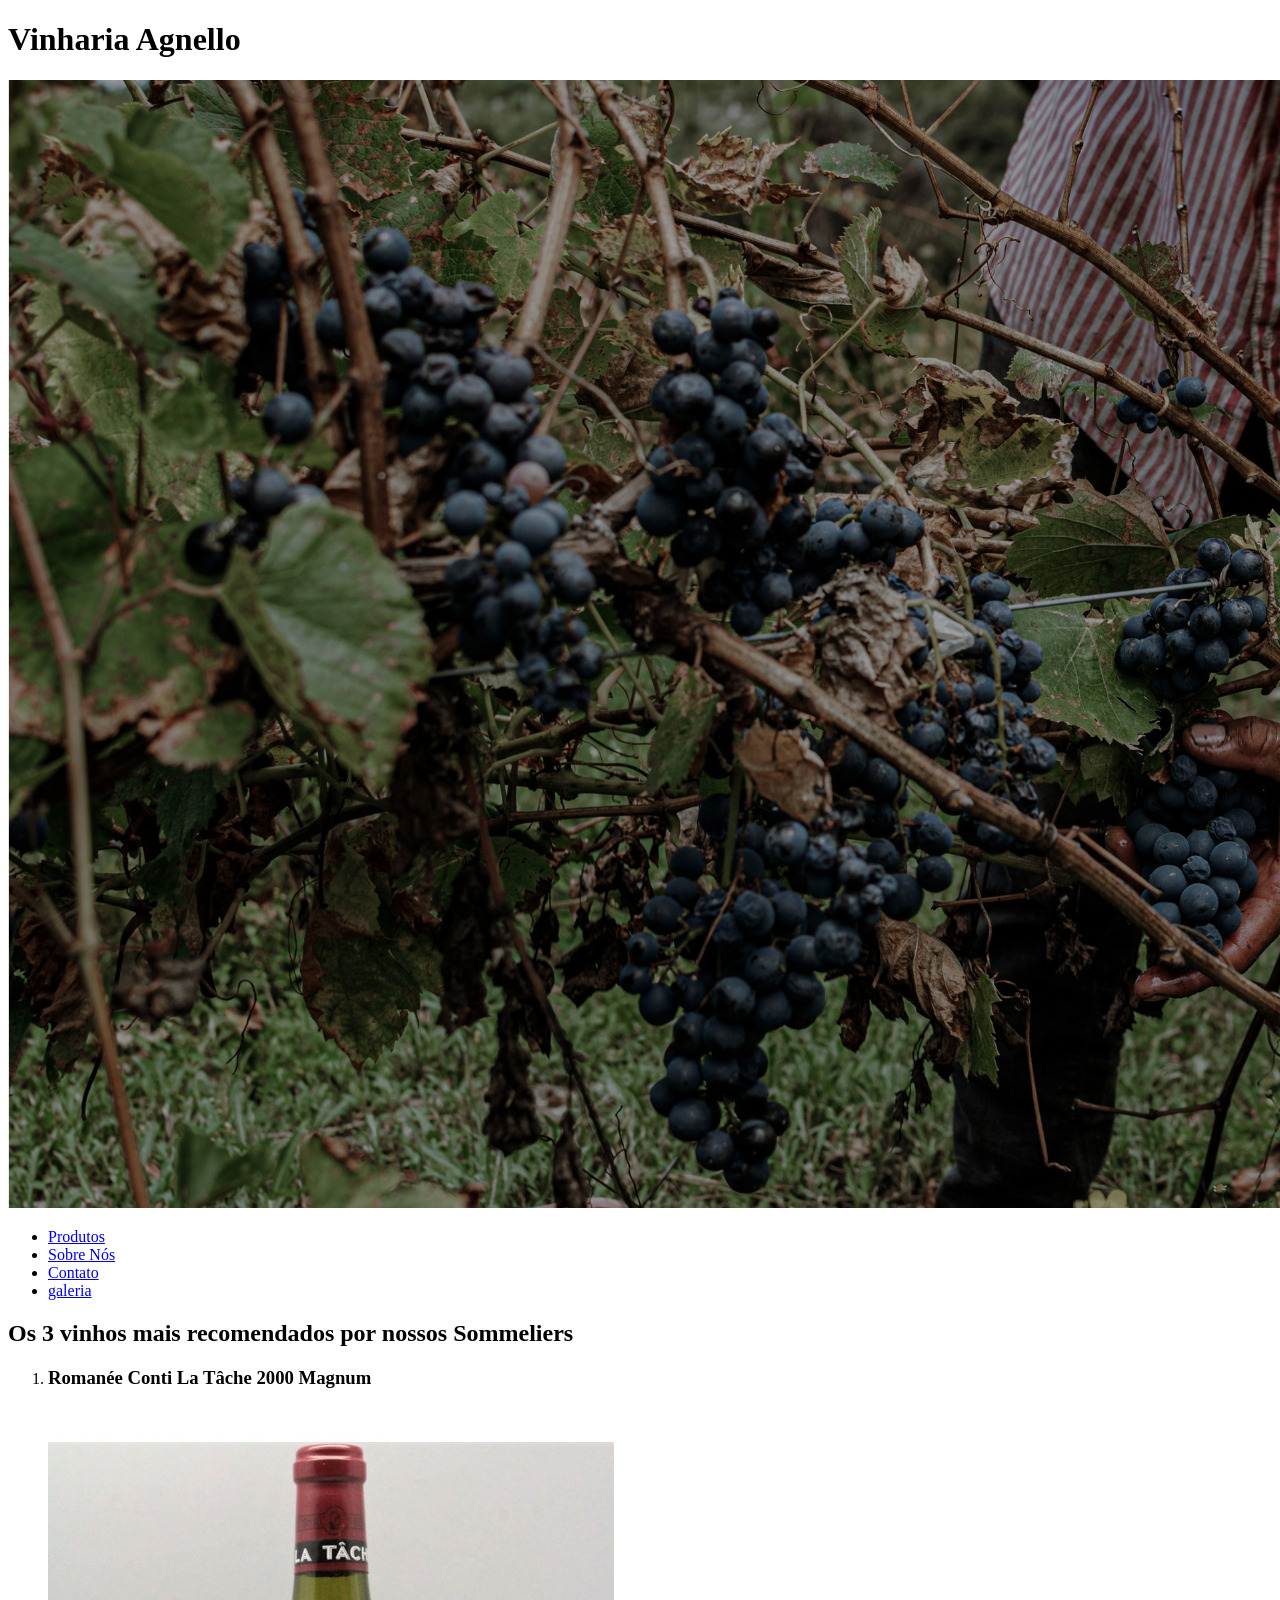
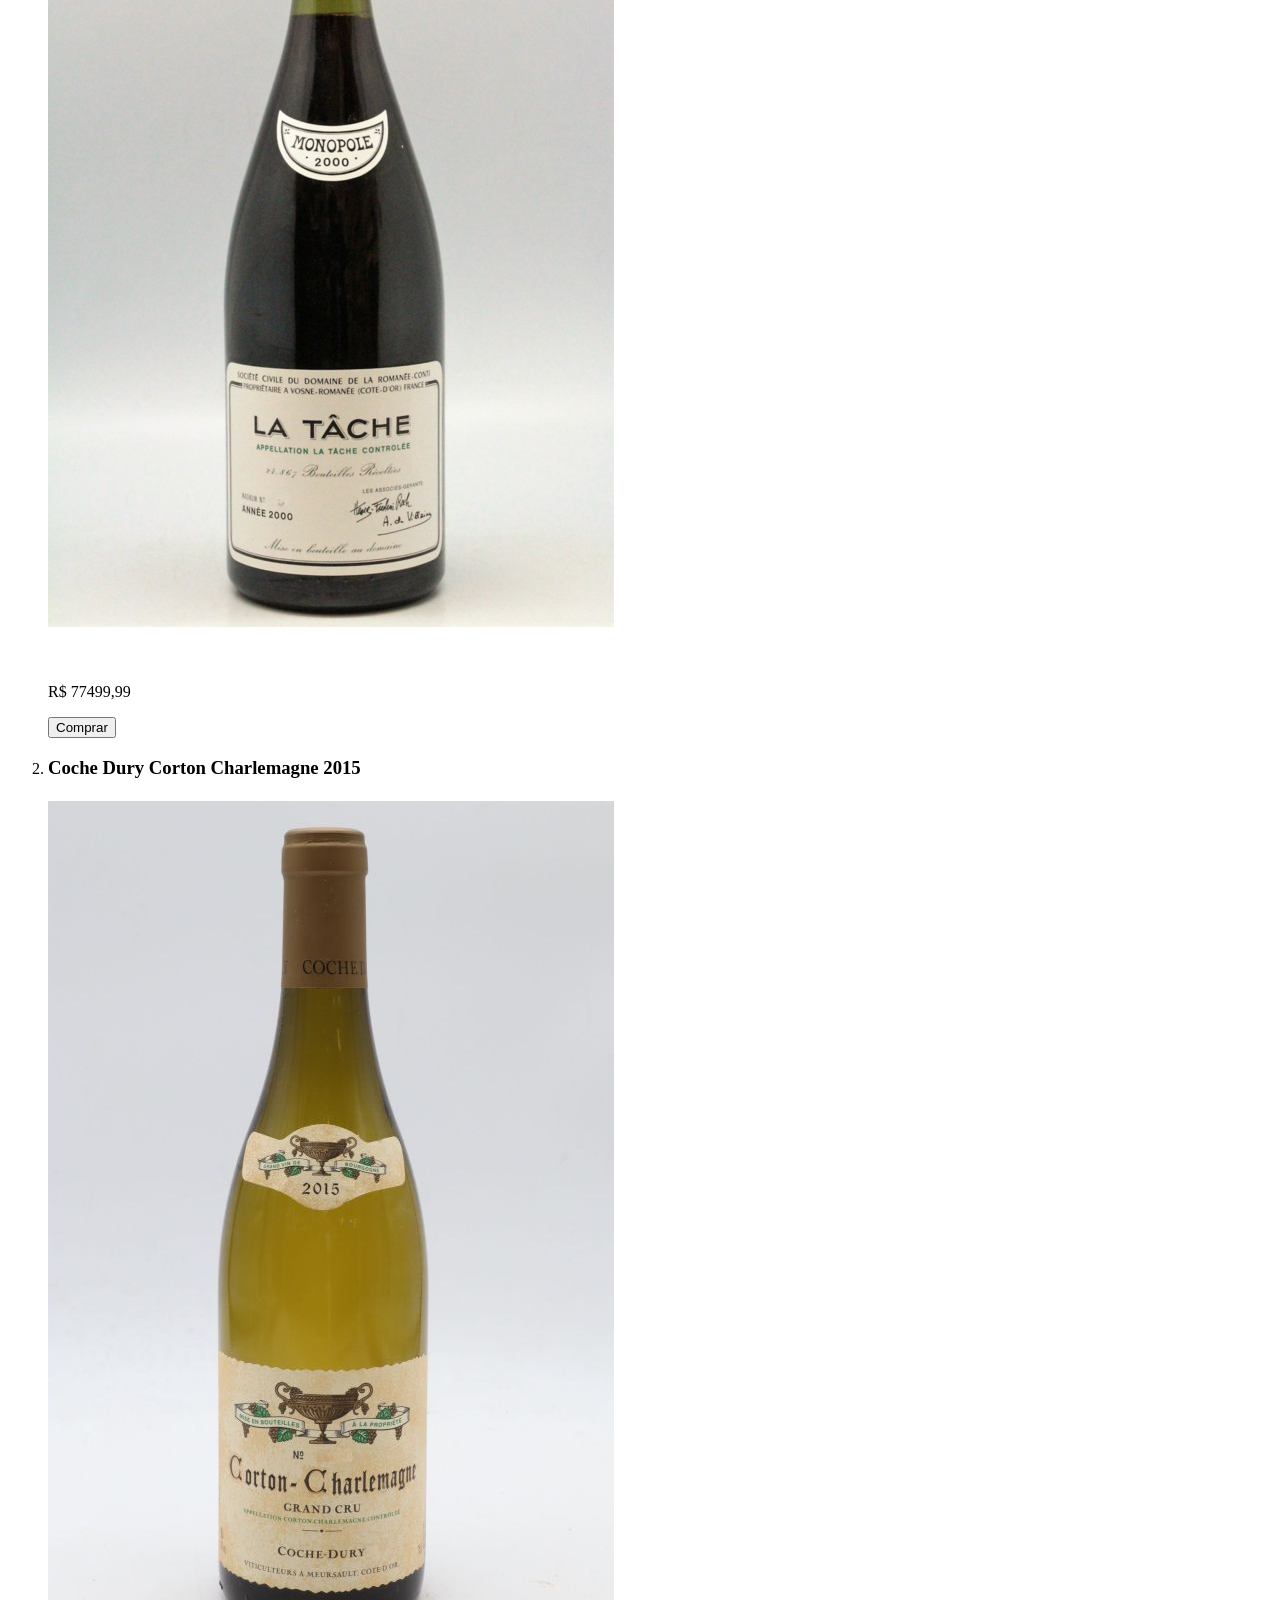
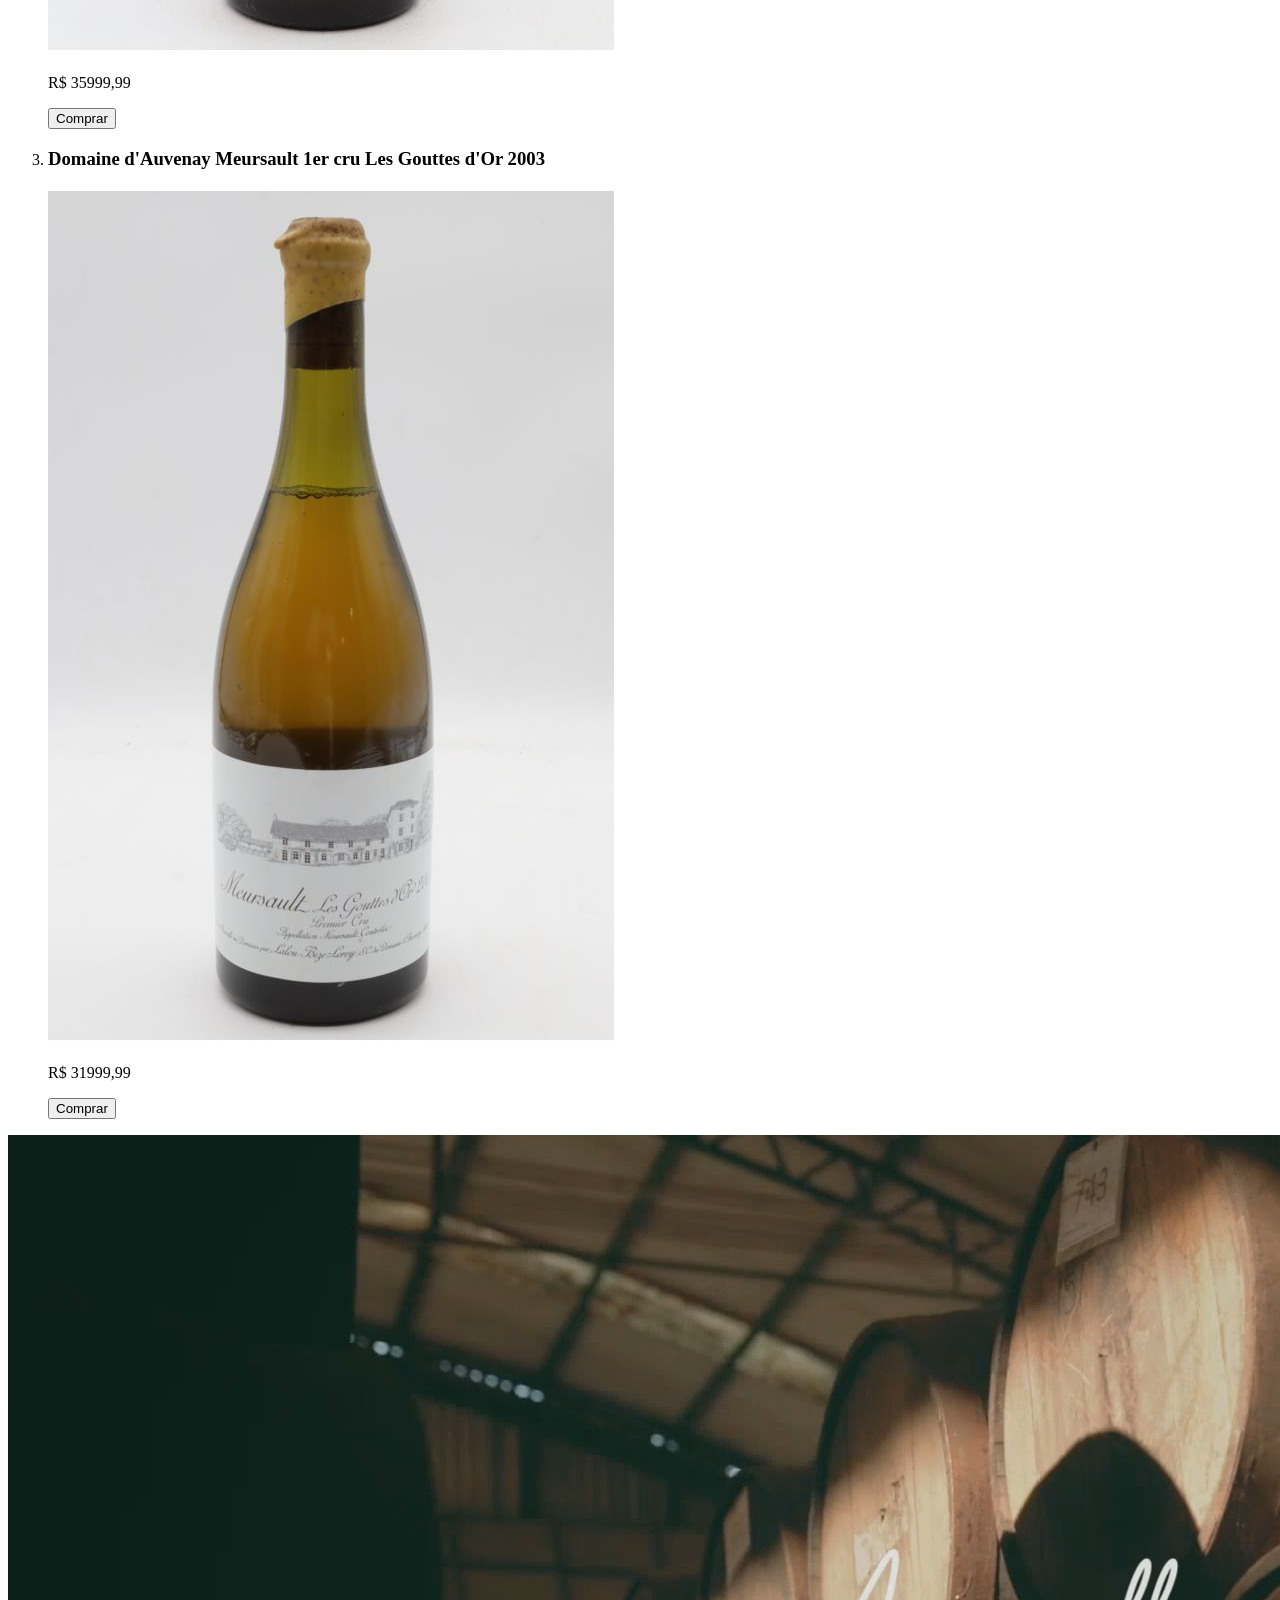
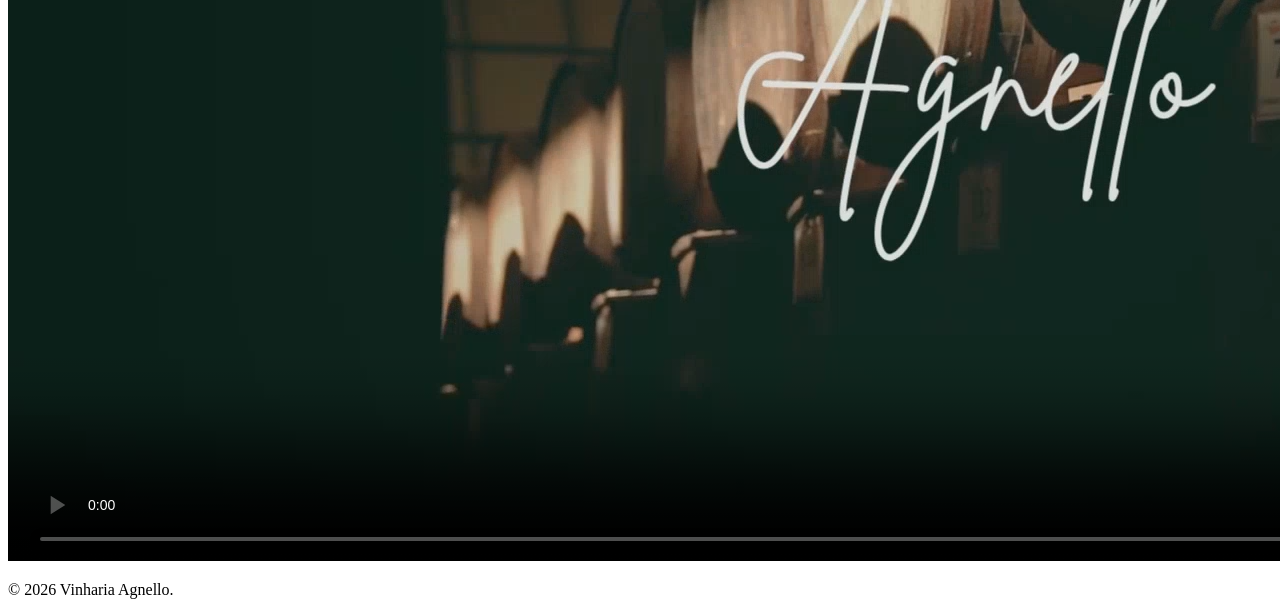
==== index.html @ 5f96d896 "criação da galeria" ====
<!DOCTYPE html>
<html lang="pt-br">

<head>
    <meta charset="UTF-8">
    <meta name="viewport" content="width=device-width, initial-scale=1.0">
    <title>Vinharia Agnello</title>
    <link rel="stylesheet" href="src/css/style.css">
    <!-- META TAGS -->
    <meta name="description" content="Loja de vinhos com sommeliers especializados.">

    <meta name="keywords" content="vinhos, sommeliers, vinharia, vinho tinto, vinho branco">
</head>

<body>

    <header>
        <h1>Vinharia Agnello</h1> <!--Texto principal-->
        <img src="src/assets/img/a1.png" alt="Imagem de uvas sendo colhidas com o logo agnello sob a imagem">

        <nav>
            <ul>
                <li><a href="produtos.html">Produtos</a></li>
                <li><a href="sobre.html">Sobre Nós</a></li>
                <li><a href="contato.html">Contato</a></li>
                <li><a href="src/pages/galeria.html">galeria</a></li>
            </ul>
        </nav>
    </header>

    <main>

        <section id="top3">
            <h2>Os 3 vinhos mais recomendados por nossos Sommeliers</h2>

            <ol>
                <!-- # PRIMEIRO VINHO -->
                <li class="vinho">
                    <h3>Romanée Conti La Tâche 2000 Magnum</h3>
                    <img src="src/assets/img/latache2000.webp" alt="Vinho mais recomendado">
                    <p class="preco">R$ 77499,99</p>
                    <button>Comprar</button>
                </li>

                <!-- # SEGUNDO VINHO -->
                <li class="vinho">
                    <h3>Coche Dury Corton Charlemagne 2015</h3>
                    <img src="src/assets/img/cochedury.jpg" alt="Segundo vinho mais recomendado">
                    <p class="preco">R$ 35999,99</p>
                    <button>Comprar</button>
                </li>

                <!-- # TERCEIRO  VINHO -->
                <li class="vinho">
                    <h3>Domaine d'Auvenay Meursault 1er cru Les Gouttes d'Or 2003</h3>
                    <img src="src/assets/img/dauvenay.jpg" alt="Terceiro vinho mais recomendado">
                    <p class="preco">R$ 31999,99</p>
                    <button>Comprar</button>
                </li>
            </ol>

        </section>
        <!--Vídeo -->
        <section id="video">
            <video controls poster="src/assets/img/capa-video.png">
                <source src="src/assets/vid/agnelo.mp4" type="video/mp4">
            </video>
        </section>
    </main>

    <footer>
        <p>&copy; 2026 Vinharia Agnello.</p>
    </footer>
</body>

</html>
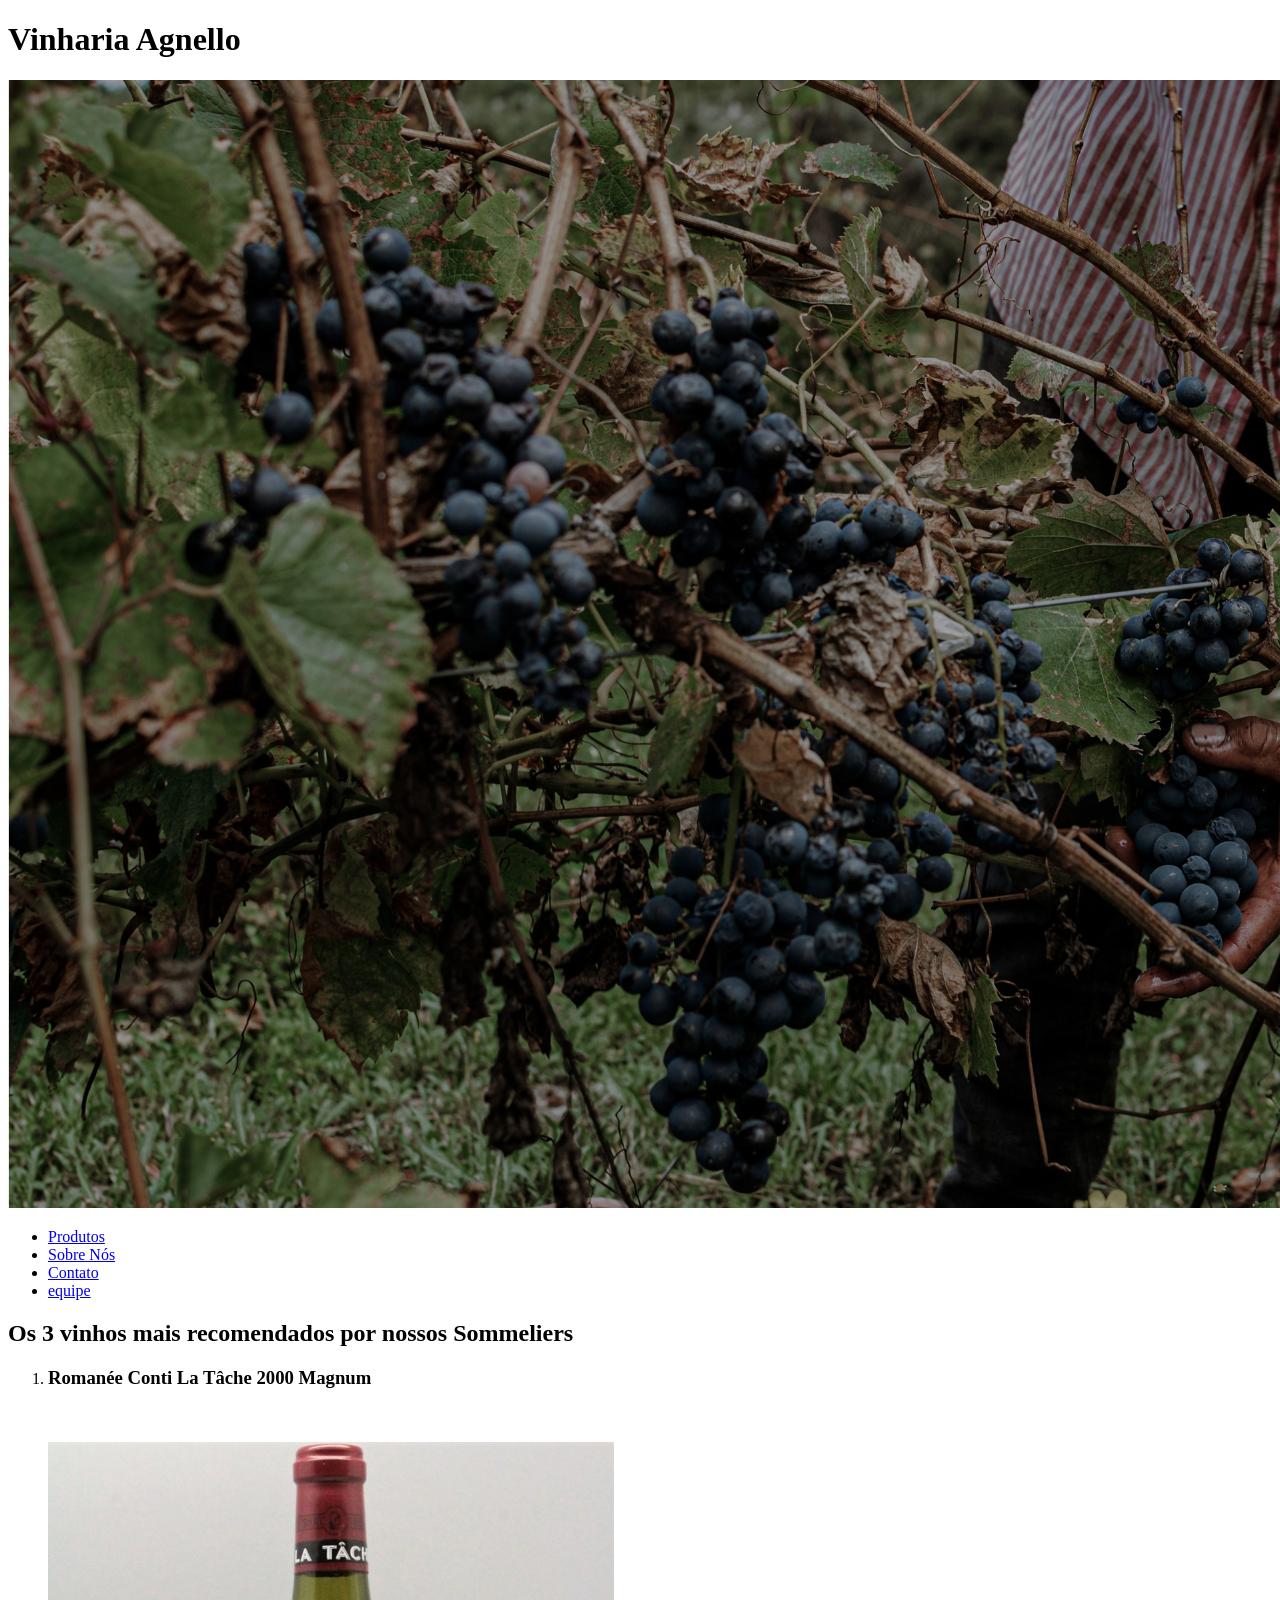
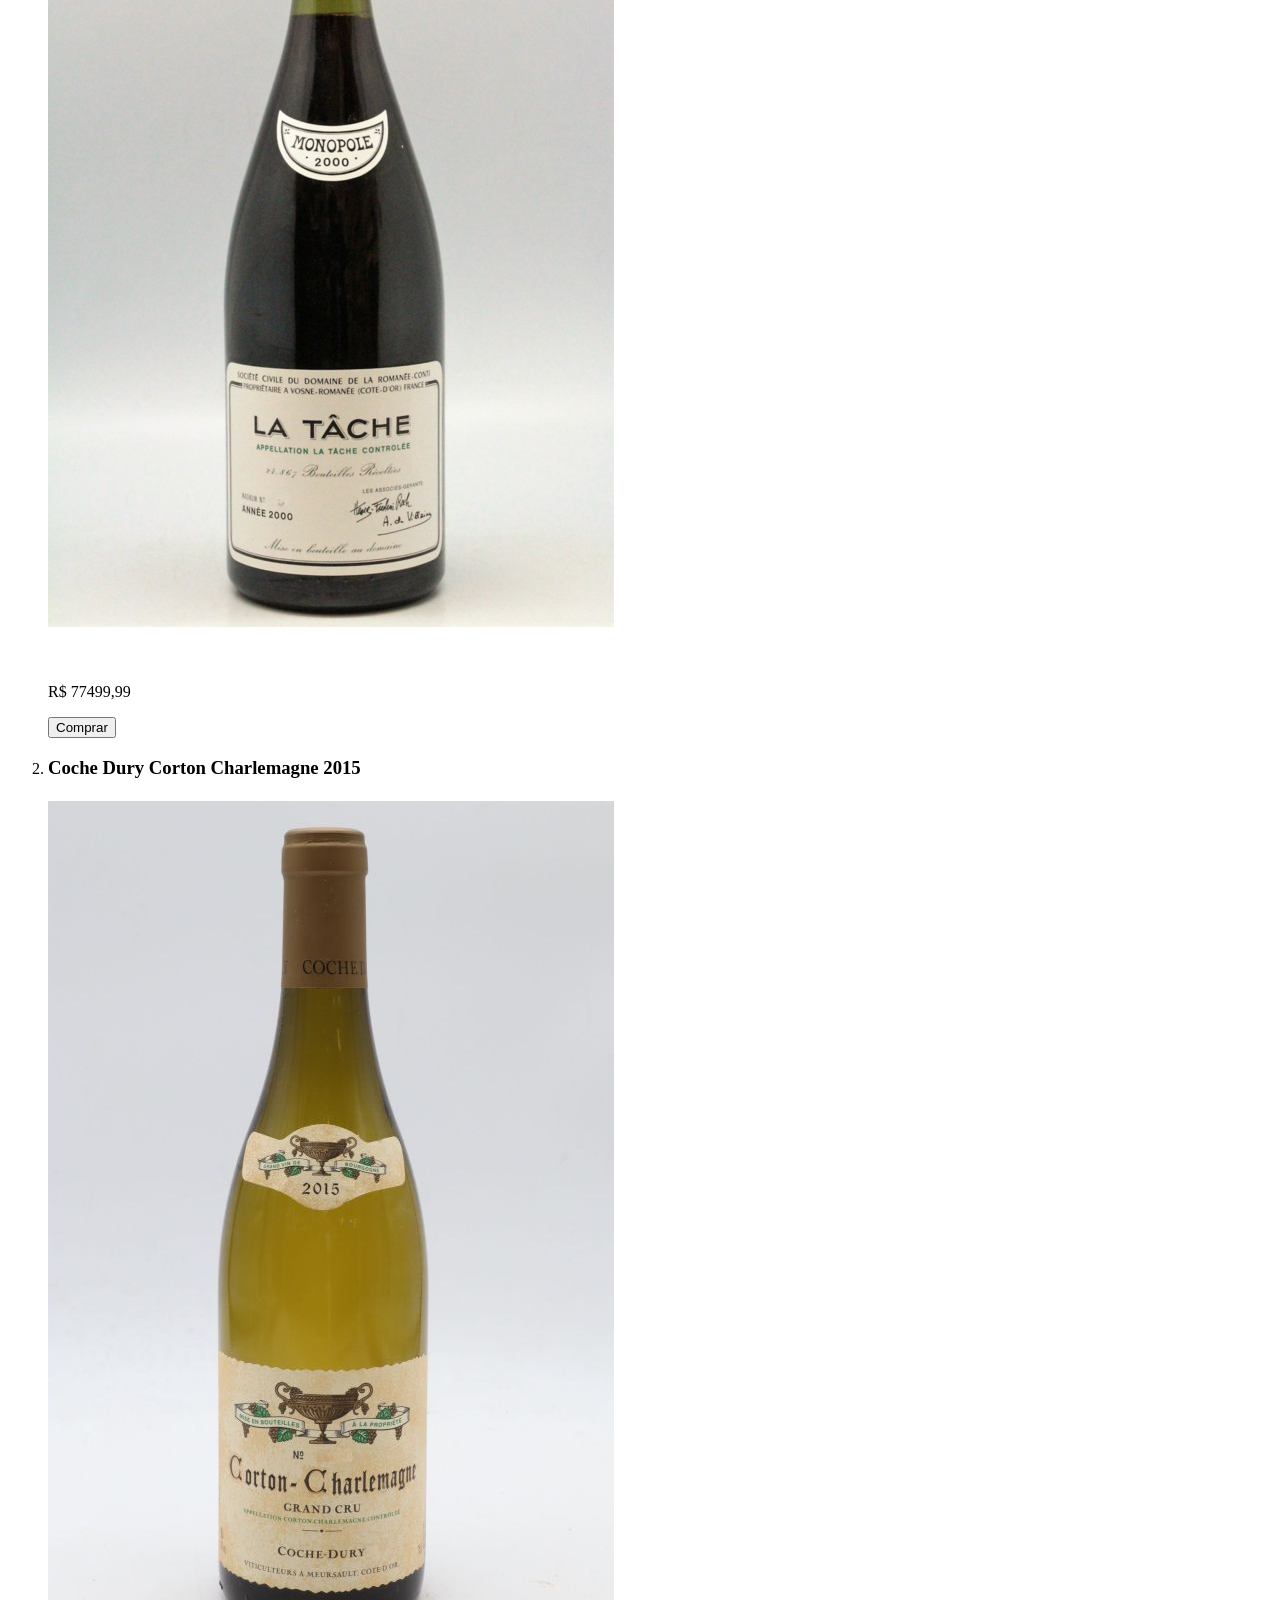
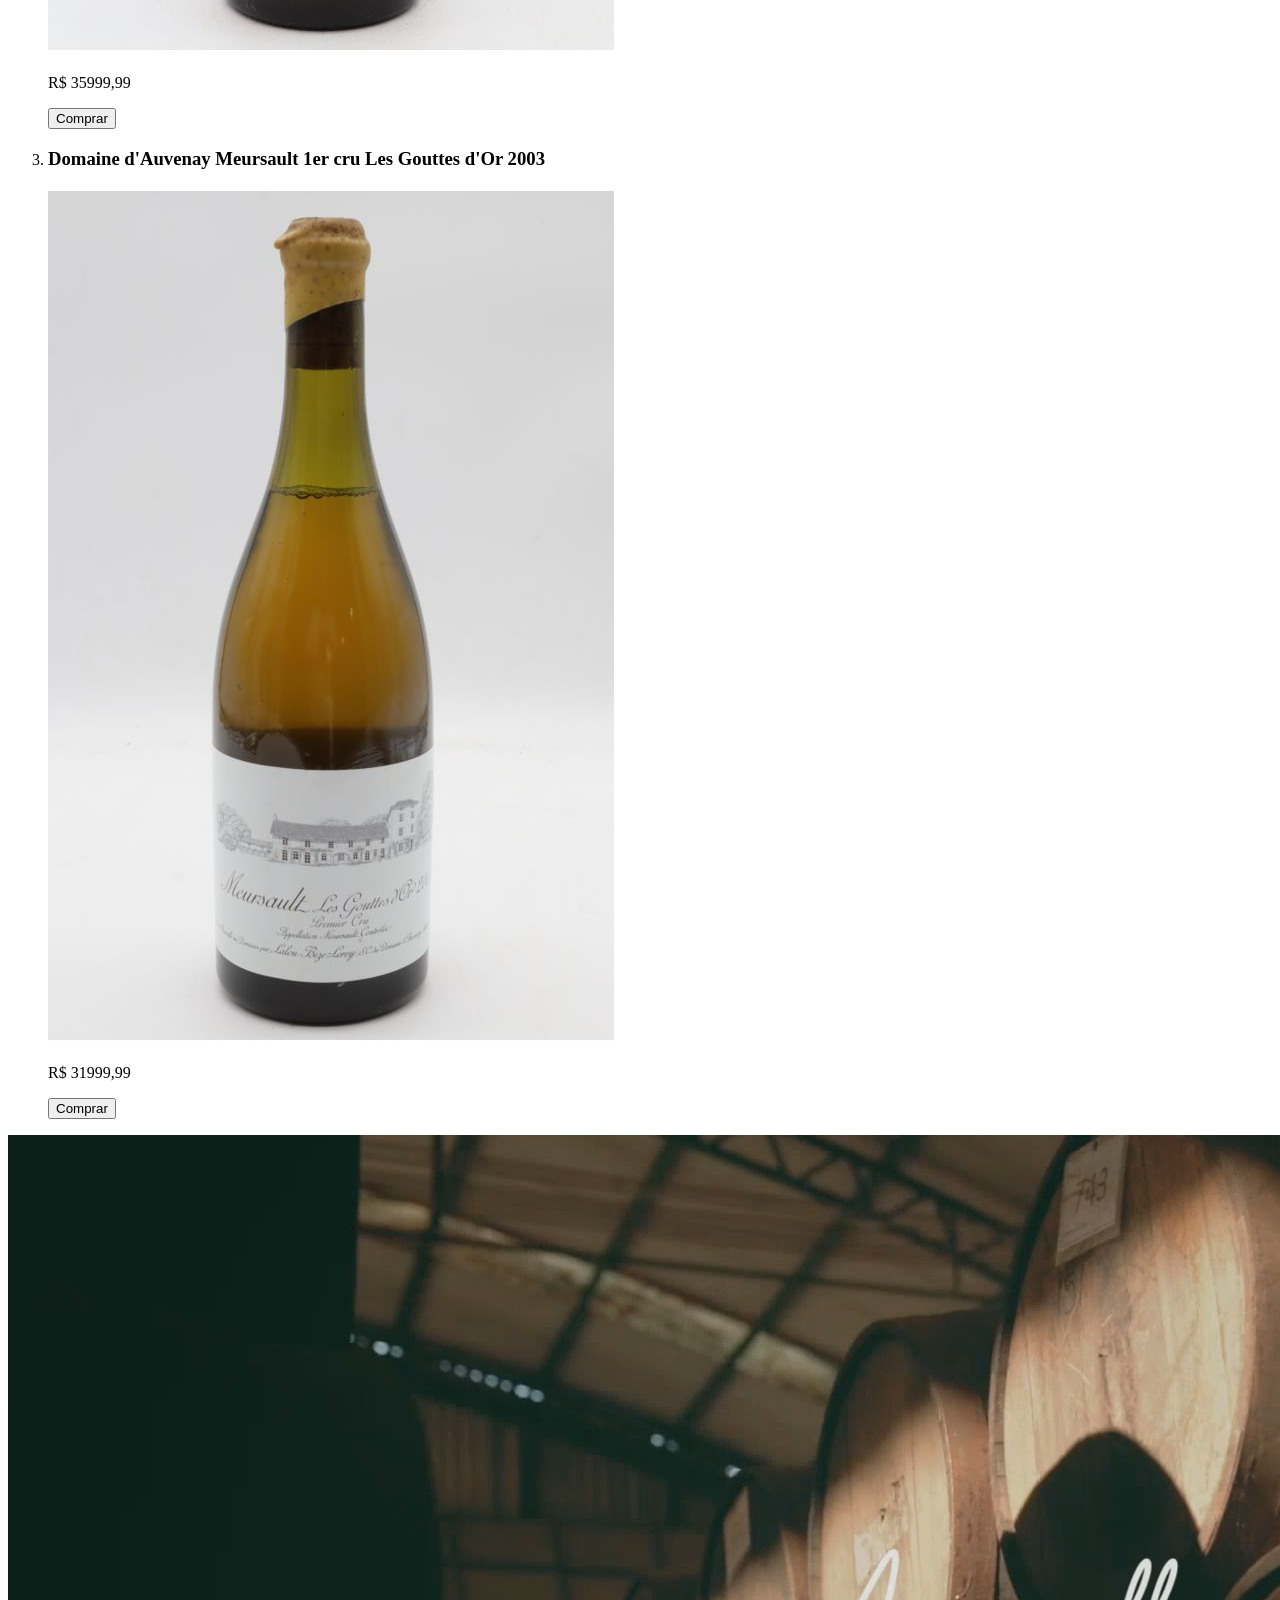
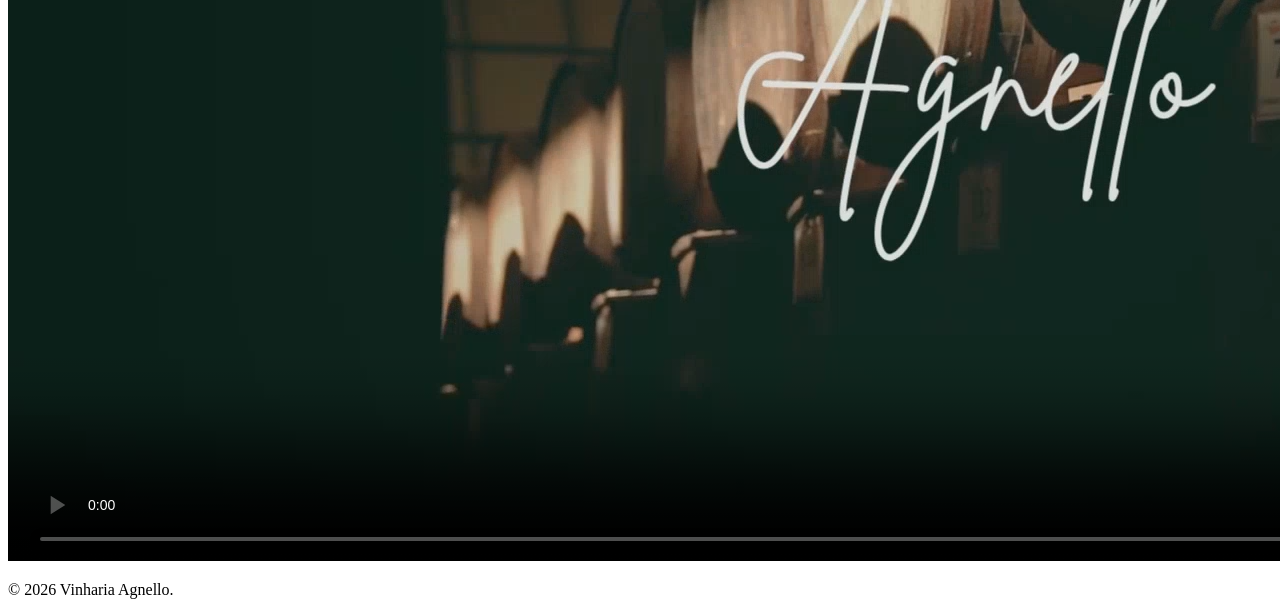
==== commit 36417bc6: "Merge branch 'main' into dev-sinhorelli" ====
--- a/index.html
+++ b/index.html
@@ -23,7 +23,7 @@
                 <li><a href="produtos.html">Produtos</a></li>
                 <li><a href="sobre.html">Sobre Nós</a></li>
                 <li><a href="contato.html">Contato</a></li>
-                <li><a href="src/pages/galeria.html">galeria</a></li>
+                <li><a href="equipe.html">equipe</a></li>
             </ul>
         </nav>
     </header>
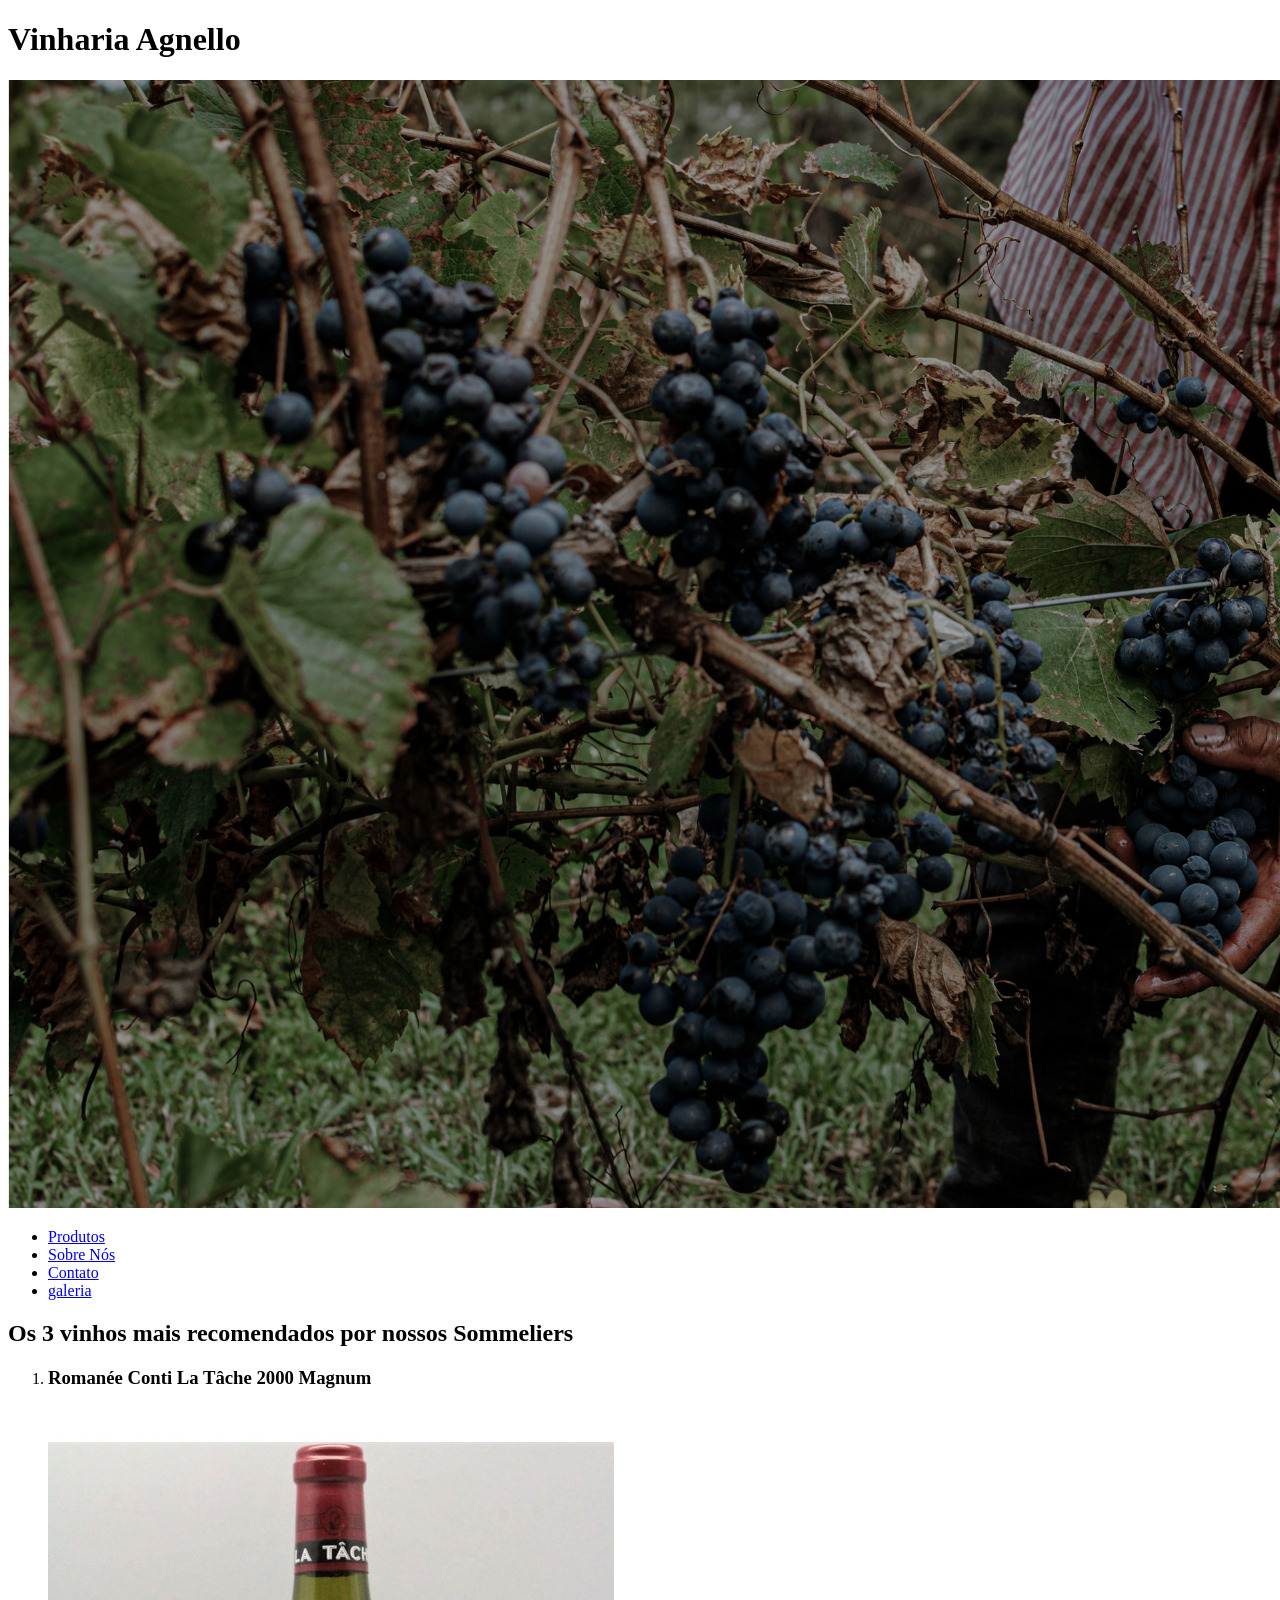
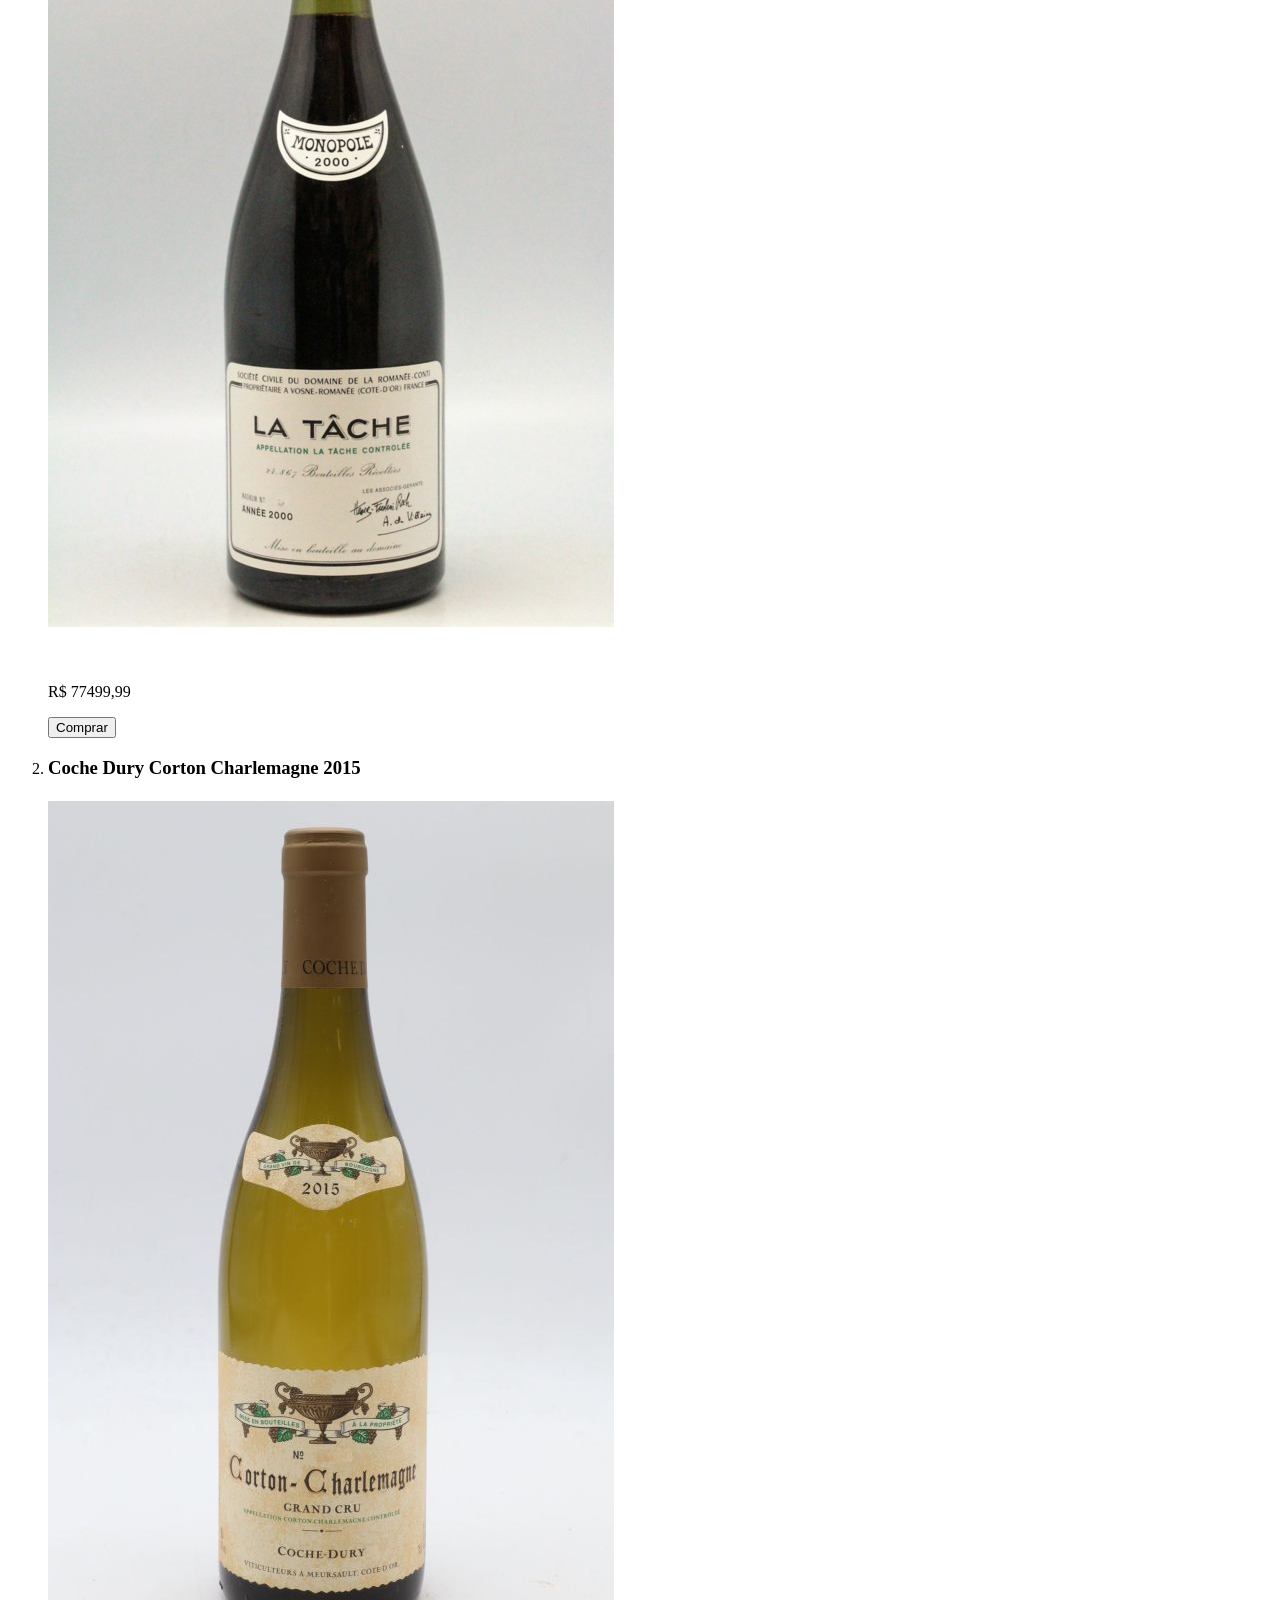
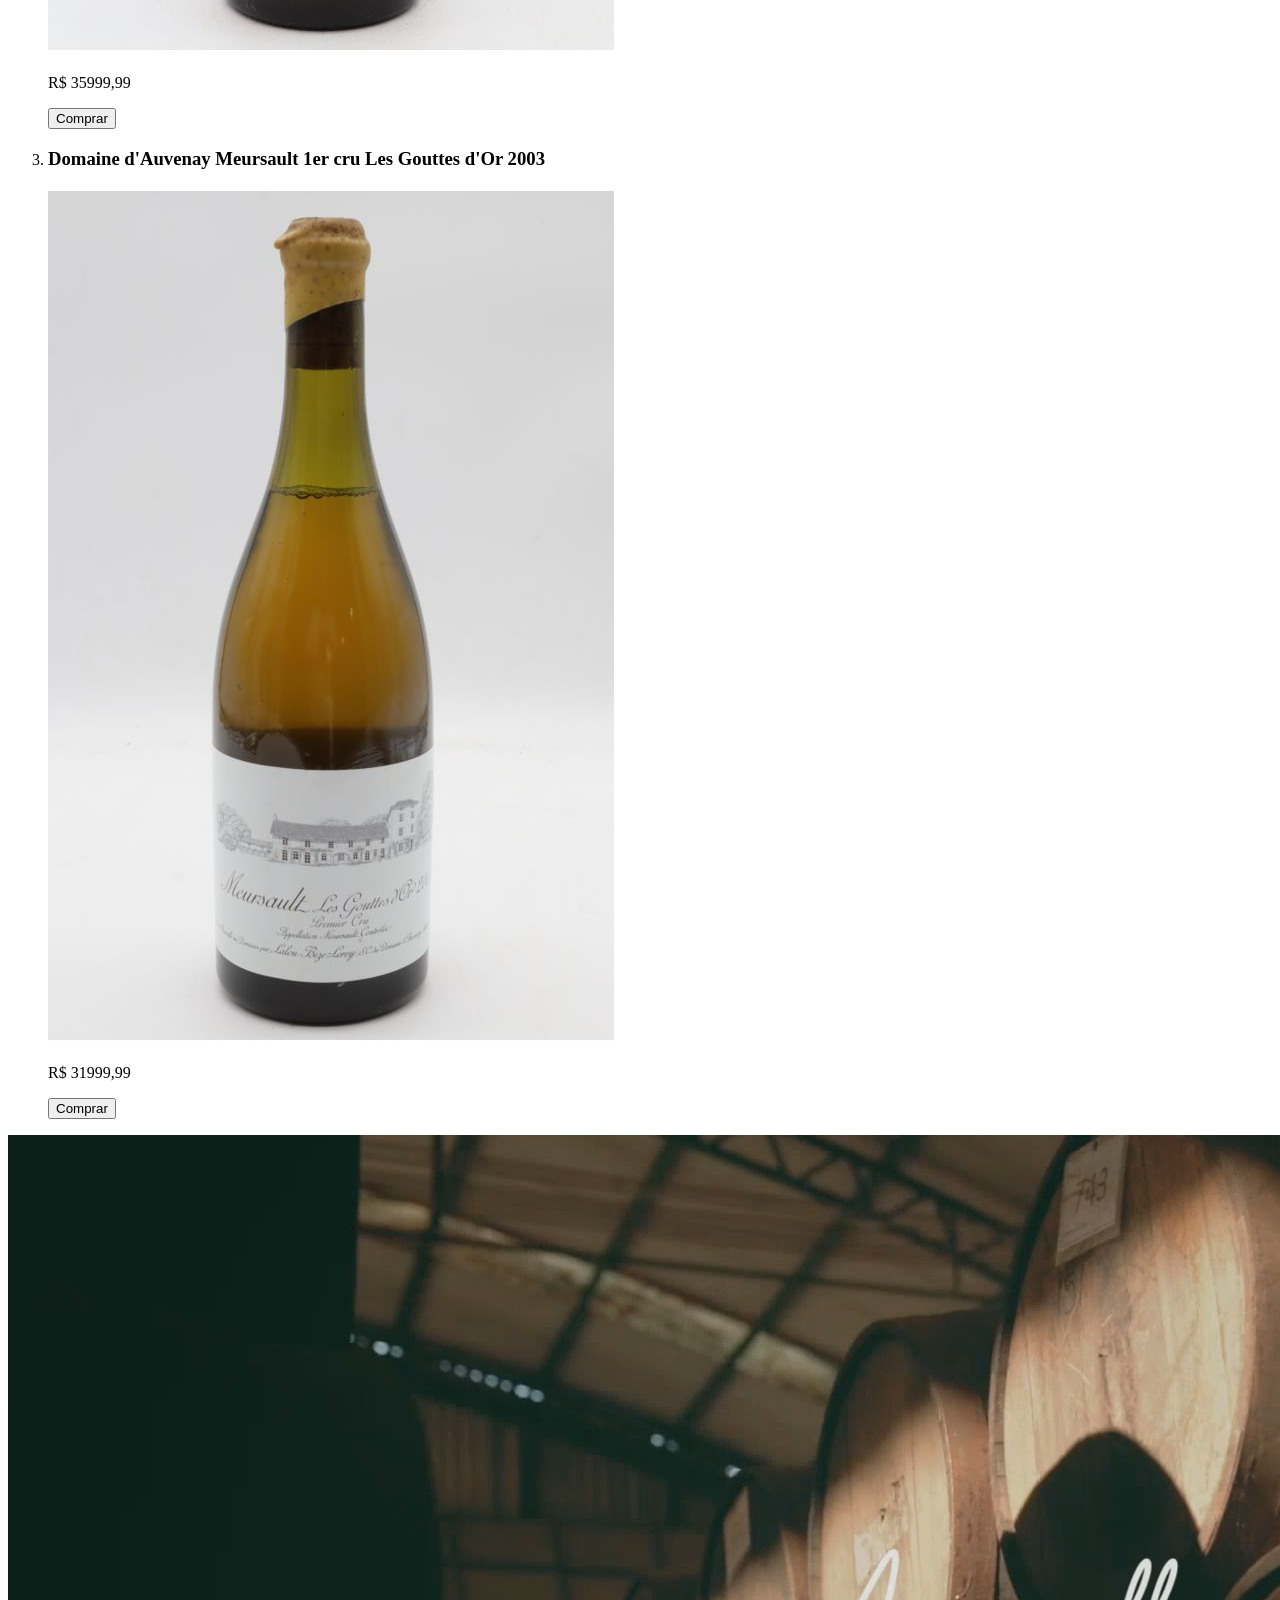
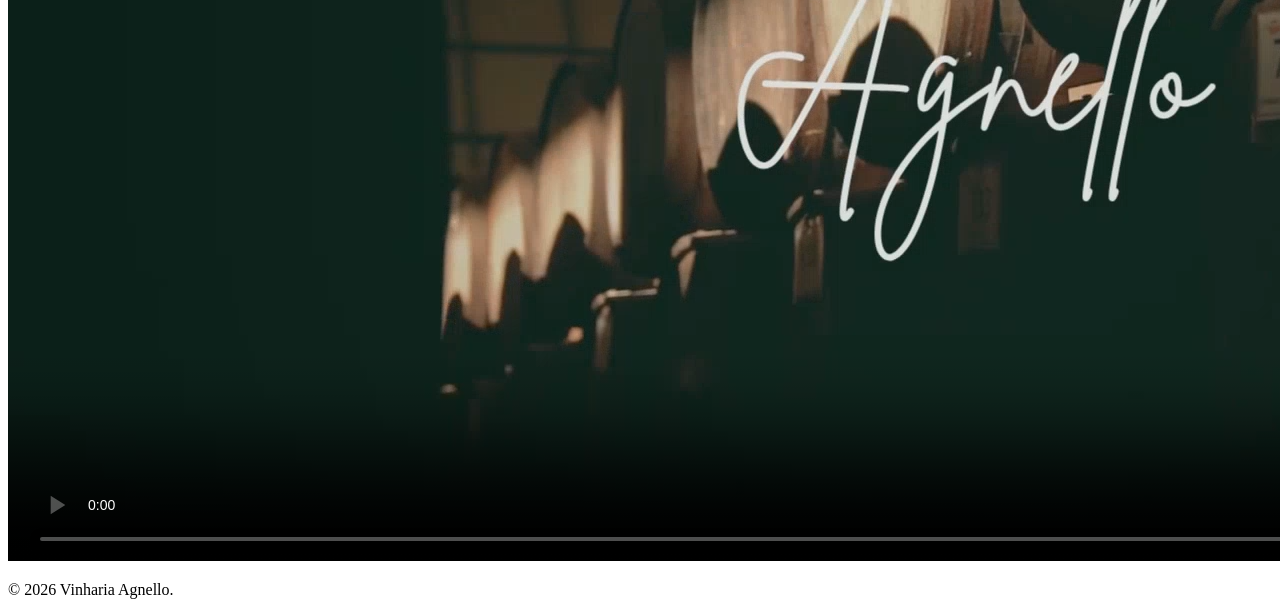
==== commit 383d8d6b: "Merge pull request #2 from bsinhorelli/dev-Enzo Merge branch enzo para main" ====
--- a/index.html
+++ b/index.html
@@ -23,7 +23,7 @@
                 <li><a href="produtos.html">Produtos</a></li>
                 <li><a href="sobre.html">Sobre Nós</a></li>
                 <li><a href="contato.html">Contato</a></li>
-                <li><a href="equipe.html">equipe</a></li>
+                <li><a href="src/pages/galeria.html">galeria</a></li>
             </ul>
         </nav>
     </header>
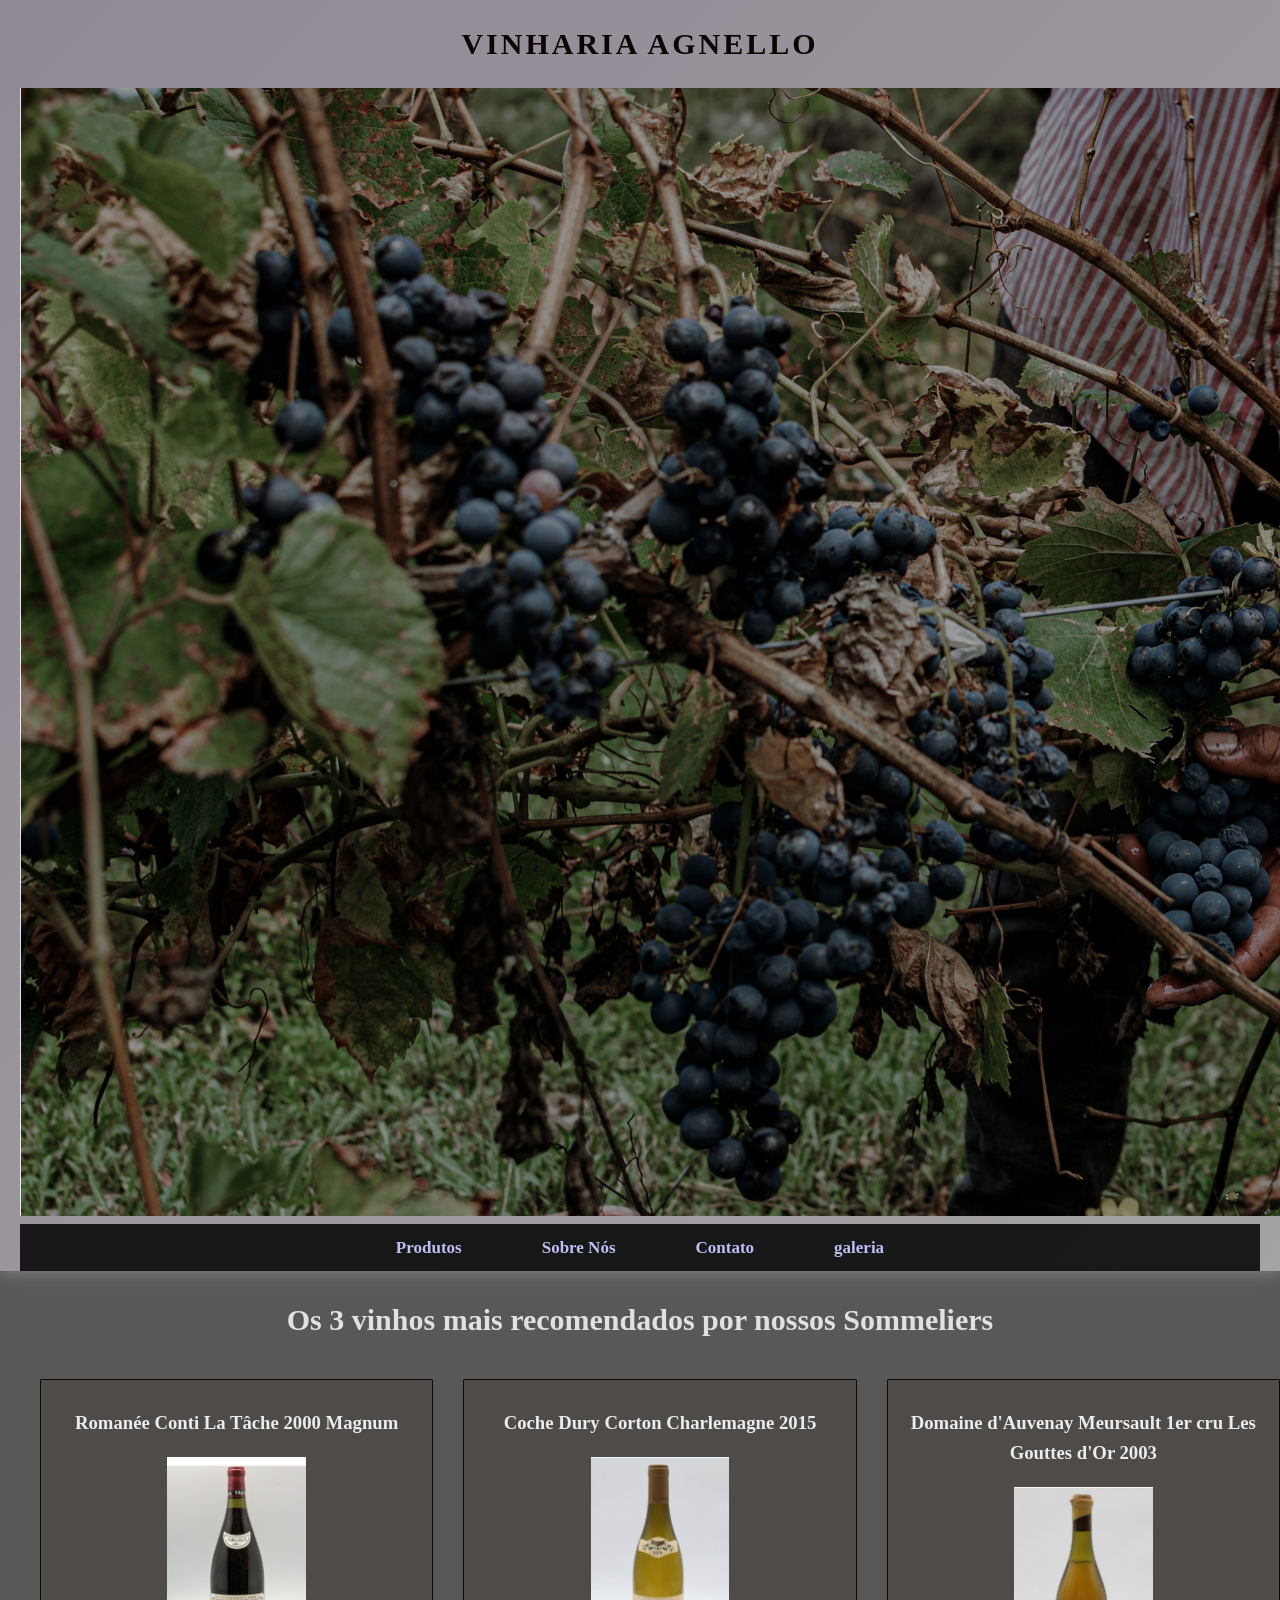
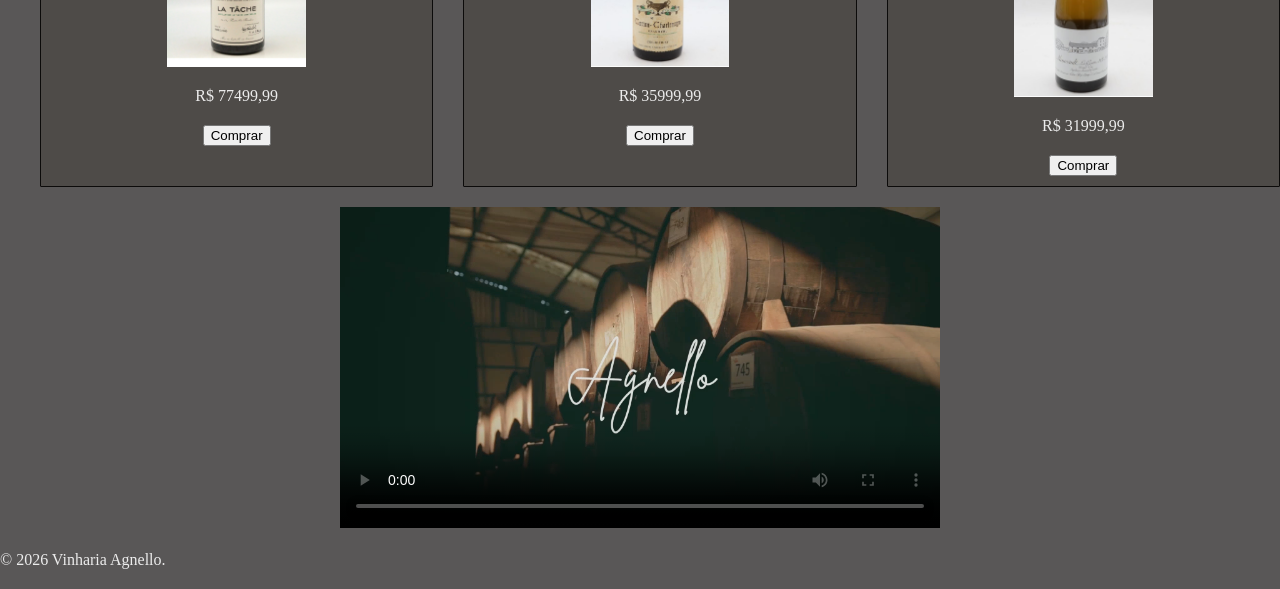
==== commit b915f791: "Inserção dos commits bugados do luiz" ====
--- a/index.html
+++ b/index.html
@@ -20,9 +20,9 @@
 
         <nav>
             <ul>
-                <li><a href="produtos.html">Produtos</a></li>
-                <li><a href="sobre.html">Sobre Nós</a></li>
-                <li><a href="contato.html">Contato</a></li>
+                <li><a href="src/pages/produtos.html">Produtos</a></li>
+                <li><a href="src/pages/sobre.html">Sobre Nós</a></li>
+                <li><a href="src/pages/contato.html">Contato</a></li>
                 <li><a href="src/pages/galeria.html">galeria</a></li>
             </ul>
         </nav>
--- a/src/css/style.css
+++ b/src/css/style.css
@@ -0,0 +1,101 @@
+body {
+  font-family: Georgia, "Times New Roman", serif;
+  background: #252323c2;
+  color: #ececec;
+  line-height: 1.6;
+  margin: 0;
+}
+
+header {
+  background: linear-gradient(135deg, #aa9fb1af, #cdcacea8);
+  color: #0c0303;
+  text-align: center;
+  padding: 20px 20px 0;
+  box-shadow: 0 4px 15px rgba(218, 218, 218, 0.253);
+}
+
+header h1 {
+  font-size: 30px;
+  letter-spacing: 3px;
+  margin: 0 0 20px;
+  text-transform: uppercase;
+}
+
+nav {
+  background: rgba(0, 0, 0, 0.849);
+  padding: 10px;
+}
+
+nav ul {
+  list-style: none;
+  display: flex;
+  justify-content: center;
+  align-items: center;
+  gap: 80px;
+  flex-wrap: wrap;
+  margin: 0;
+  padding: 0;
+}
+
+nav a {
+  color: #bebff3;
+  text-decoration: none;
+  font-size: 17px;
+  font-weight: bold;
+  transition: 0.3s ease;
+  position: relative;
+}
+
+main > img {
+  max-width: 500px;
+  margin: 0 auto;
+  padding: 60px 25px;
+  display: block;
+}
+
+main video {
+  display: block;
+  width: 600px;
+  margin: 20px auto;
+}
+main h2 {
+  text-align: center;
+}
+
+#top3 {
+  text-align: center;
+}
+
+#top3 h2 {
+  font-size: 30px;
+  color: #e1e1e1;
+  margin-bottom: 35px;
+}
+
+#top3 ol {
+  list-style: none;
+  display: grid;
+  grid-template-columns: repeat(3, 1fr);
+  gap: 30px;
+}
+
+.vinho {
+  background: #413c3570;
+  border: 1px solid #0c0b0a;
+  border-radius: 1px;
+  padding: 10px;
+  display: flex;
+  flex-direction: column;
+  align-items: center;
+  min-height: 1%;
+}
+
+.vinho img {
+  width: 150px;
+  height: 210px;
+  object-fit: contain;
+}
+
+h4 {
+  text-align: center;
+}
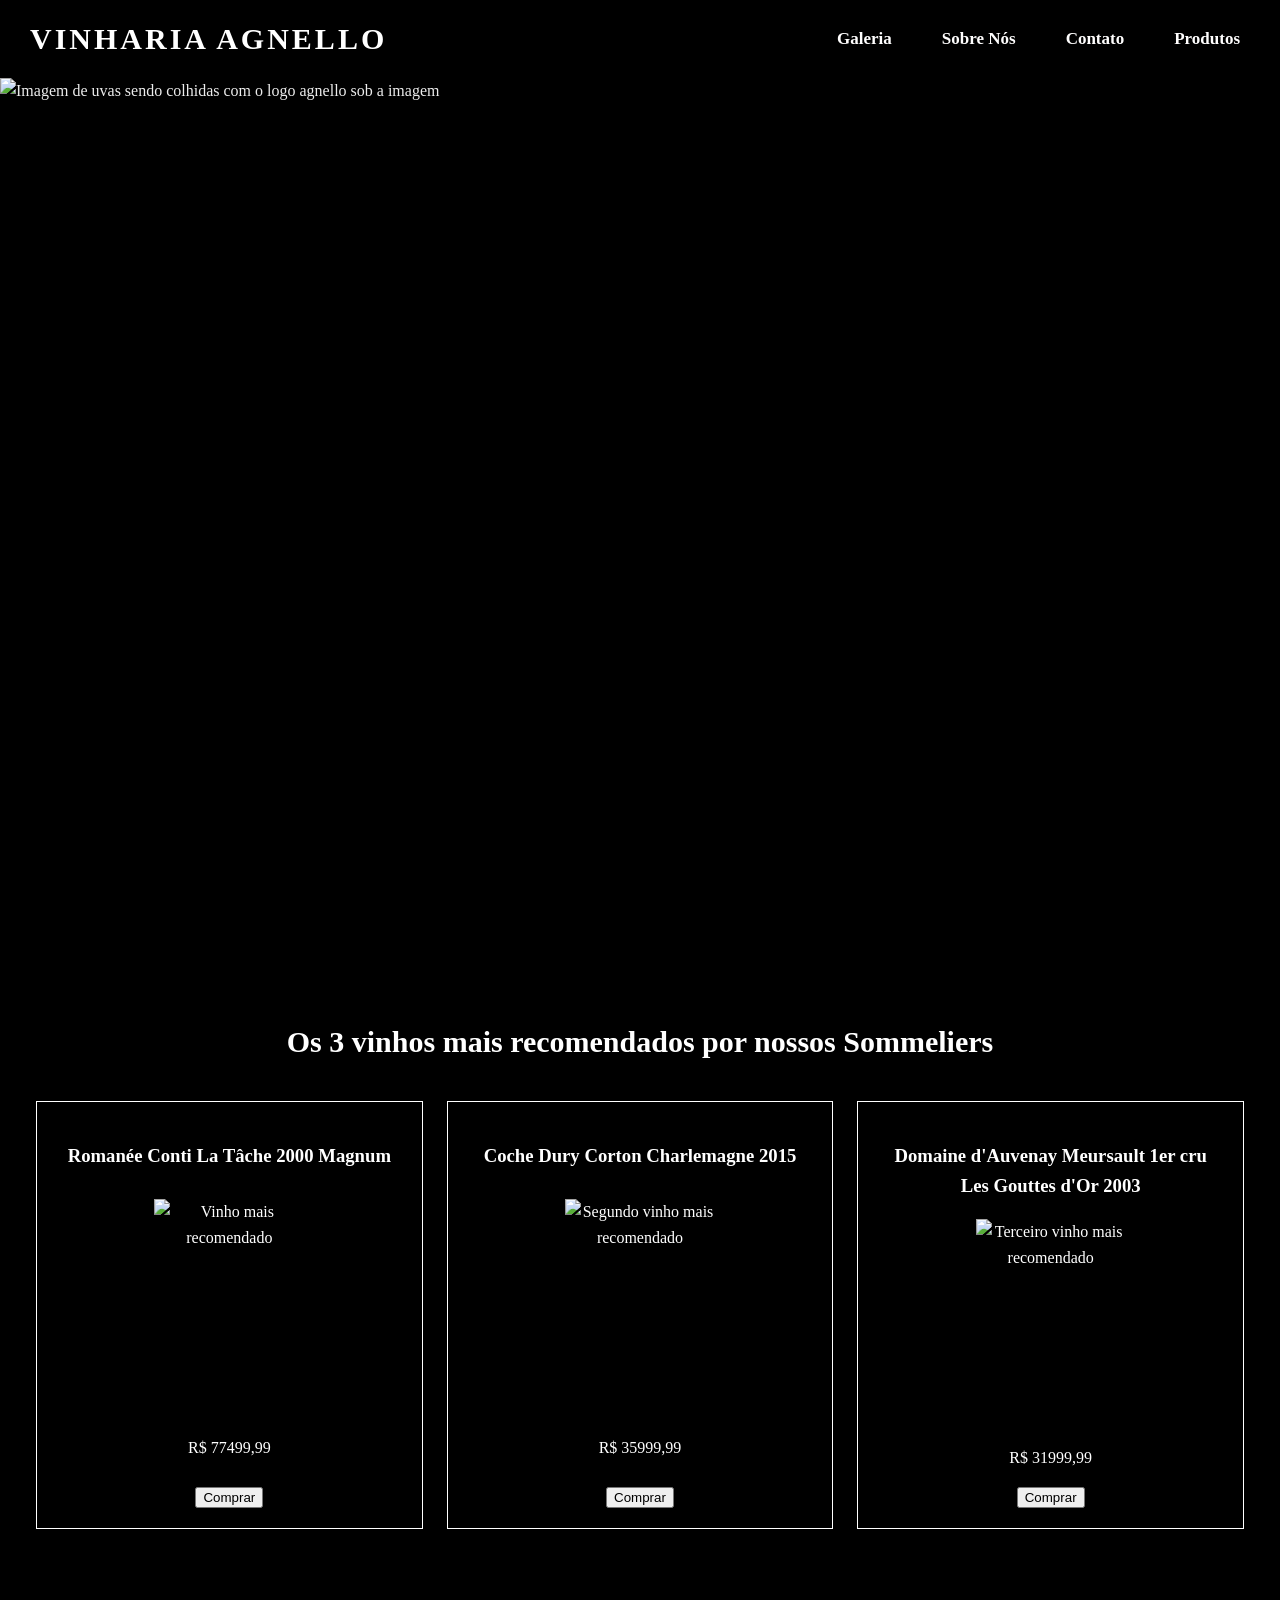
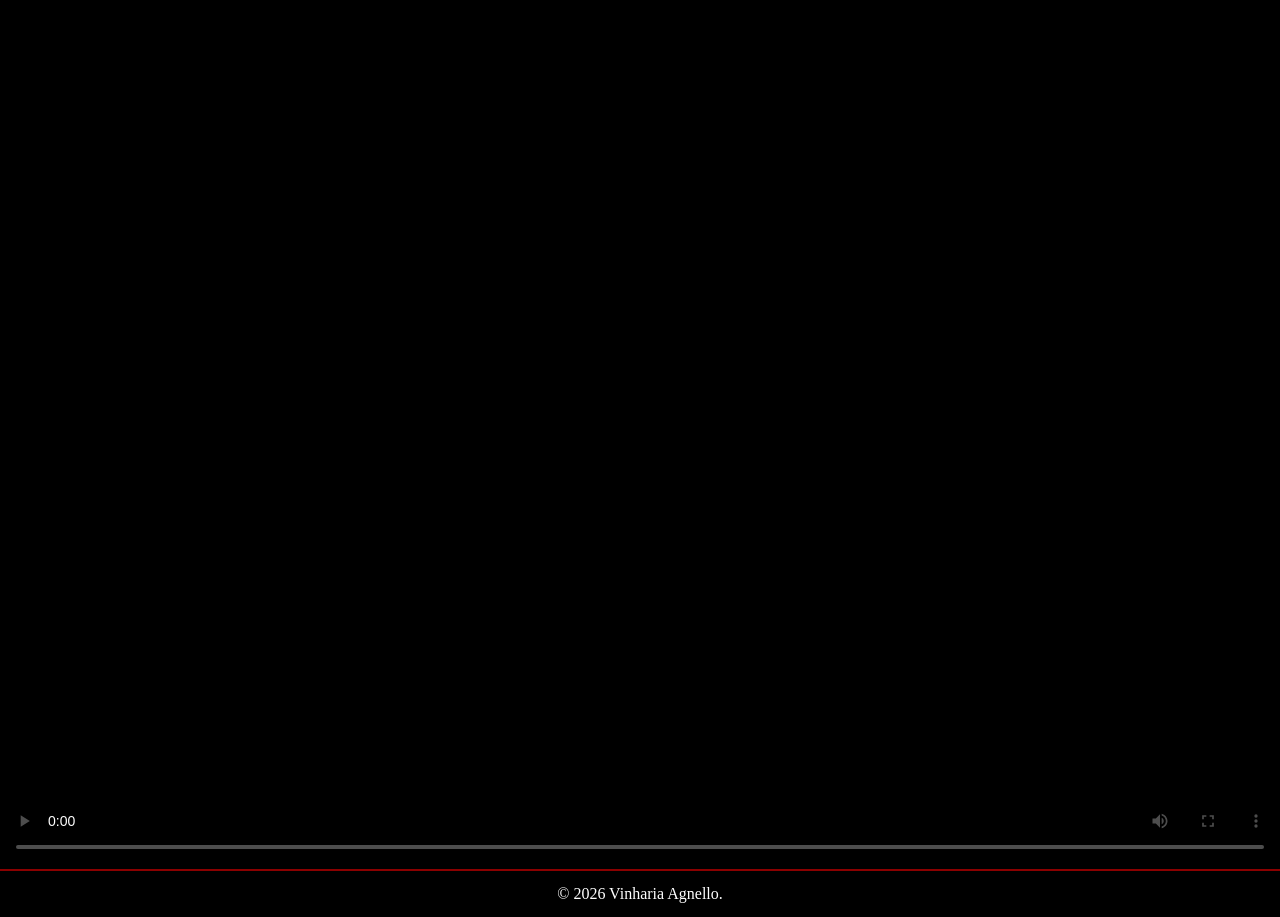
==== commit 21960b76: "fix: corrigi erros e caminhos" ====
--- a/index.html
+++ b/index.html
@@ -1,43 +1,41 @@
-<!DOCTYPE html>
+<!doctype html>
 <html lang="pt-br">
 
 <head>
-    <meta charset="UTF-8">
-    <meta name="viewport" content="width=device-width, initial-scale=1.0">
+    <meta charset="UTF-8" />
+    <meta name="viewport" content="width=device-width, initial-scale=1.0" />
     <title>Vinharia Agnello</title>
-    <link rel="stylesheet" href="src/css/style.css">
+    <link rel="stylesheet" href="src/css/style.css" />
     <!-- META TAGS -->
-    <meta name="description" content="Loja de vinhos com sommeliers especializados.">
-
-    <meta name="keywords" content="vinhos, sommeliers, vinharia, vinho tinto, vinho branco">
+    <meta name="description" content="Loja de vinhos com sommeliers especializados." <meta name="keywords"
+        content="vinhos, sommeliers, vinharia, vinho tinto, vinho branco" />
 </head>
 
 <body>
-
     <header>
-        <h1>Vinharia Agnello</h1> <!--Texto principal-->
-        <img src="src/assets/img/a1.png" alt="Imagem de uvas sendo colhidas com o logo agnello sob a imagem">
-
+        <h1>Vinharia Agnello</h1>
+        <!--Texto principal-->
         <nav>
             <ul>
-                <li><a href="src/pages/produtos.html">Produtos</a></li>
+                <li><a href="src/pages/galeria.html">Galeria</a></li>
                 <li><a href="src/pages/sobre.html">Sobre Nós</a></li>
                 <li><a href="src/pages/contato.html">Contato</a></li>
-                <li><a href="src/pages/galeria.html">galeria</a></li>
+                <li><a href="src/pages/produtos.html">Produtos</a></li>
             </ul>
         </nav>
     </header>
 
     <main>
+        <img src="css/a1.png" alt="Imagem de uvas sendo colhidas com o logo agnello sob a imagem" />
 
         <section id="top3">
             <h2>Os 3 vinhos mais recomendados por nossos Sommeliers</h2>
-
+            
             <ol>
                 <!-- # PRIMEIRO VINHO -->
                 <li class="vinho">
                     <h3>Romanée Conti La Tâche 2000 Magnum</h3>
-                    <img src="src/assets/img/latache2000.webp" alt="Vinho mais recomendado">
+                    <img src="css/latache2000.webp" alt="Vinho mais recomendado" />
                     <p class="preco">R$ 77499,99</p>
                     <button>Comprar</button>
                 </li>
@@ -45,7 +43,7 @@
                 <!-- # SEGUNDO VINHO -->
                 <li class="vinho">
                     <h3>Coche Dury Corton Charlemagne 2015</h3>
-                    <img src="src/assets/img/cochedury.jpg" alt="Segundo vinho mais recomendado">
+                    <img src="css/cochedury.jpg" alt="Segundo vinho mais recomendado" />
                     <p class="preco">R$ 35999,99</p>
                     <button>Comprar</button>
                 </li>
@@ -53,17 +51,16 @@
                 <!-- # TERCEIRO  VINHO -->
                 <li class="vinho">
                     <h3>Domaine d'Auvenay Meursault 1er cru Les Gouttes d'Or 2003</h3>
-                    <img src="src/assets/img/dauvenay.jpg" alt="Terceiro vinho mais recomendado">
+                    <img src="css/dauvenay.jpg" alt="Terceiro vinho mais recomendado" />
                     <p class="preco">R$ 31999,99</p>
                     <button>Comprar</button>
                 </li>
             </ol>
-
         </section>
         <!--Vídeo -->
         <section id="video">
-            <video controls poster="src/assets/img/capa-video.png">
-                <source src="src/assets/vid/agnelo.mp4" type="video/mp4">
+            <video controls poster="css/capa-video.png">
+                <source src="css/agnelo.mp4" type="video/mp4" />
             </video>
         </section>
     </main>
--- a/src/css/style.css
+++ b/src/css/style.css
@@ -1,28 +1,46 @@
+/*index*/
+
+* {
+  box-sizing: border-box;
+}
+
+html,
+body {
+  width: 100%;
+  min-height: 100%;
+  margin: 0;
+  padding: 0;
+  overflow-x: hidden;
+}
+
 body {
   font-family: Georgia, "Times New Roman", serif;
-  background: #252323c2;
+  background: #000;
   color: #ececec;
   line-height: 1.6;
-  margin: 0;
 }
 
 header {
-  background: linear-gradient(135deg, #aa9fb1af, #cdcacea8);
-  color: #0c0303;
-  text-align: center;
-  padding: 20px 20px 0;
-  box-shadow: 0 4px 15px rgba(218, 218, 218, 0.253);
+  background: #000;
+  color: #fff;
+  display: flex;
+  align-items: center;
+  justify-content: space-between;
+  padding: 15px 30px;
+  box-shadow: 0 4px 15px rgba(255, 255, 255, 0.2);
 }
 
 header h1 {
+  color: #fff;
   font-size: 30px;
   letter-spacing: 3px;
-  margin: 0 0 20px;
+  margin: 0;
   text-transform: uppercase;
+  white-space: nowrap;
 }
 
 nav {
-  background: rgba(0, 0, 0, 0.849);
+  background: #000;
   padding: 10px;
 }
 
@@ -31,63 +49,92 @@
   display: flex;
   justify-content: center;
   align-items: center;
-  gap: 80px;
+  gap: 50px;
   flex-wrap: wrap;
   margin: 0;
   padding: 0;
 }
 
 nav a {
-  color: #bebff3;
+  color: rgb(255, 254, 254);
   text-decoration: none;
   font-size: 17px;
   font-weight: bold;
-  transition: 0.3s ease;
-  position: relative;
-}
-
-main > img {
-  max-width: 500px;
-  margin: 0 auto;
-  padding: 60px 25px;
-  display: block;
+}
+
+nav a:hover {
+  color: #d00000;
+}
+
+main {
+  width: 100vw;
+  max-width: none;
+  margin: 0;
+  padding: 0;
+  background: #000;
+}
+
+main>img {
+  display: block;
+  width: 100vw;
+  max-width: none;
+  height: 100vh;
+  margin: 0;
+  padding: 0;
+  object-fit: cover;
+  object-position: center bottom;
 }
 
 main video {
   display: block;
-  width: 600px;
-  margin: 20px auto;
-}
+  width: 100vw;
+  height: 100vh;
+  margin: 0;
+  padding: 0;
+  object-fit: cover;
+}
+
 main h2 {
   text-align: center;
 }
 
 #top3 {
+  width: 100vw;
+  margin: 0;
+  padding: 40px 0;
+  background: #000;
+  color: #fff;
   text-align: center;
 }
 
 #top3 h2 {
   font-size: 30px;
-  color: #e1e1e1;
-  margin-bottom: 35px;
+  color: #fff;
+  margin: 0 0 35px;
 }
 
 #top3 ol {
+  width: 100vw;
   list-style: none;
   display: grid;
   grid-template-columns: repeat(3, 1fr);
-  gap: 30px;
+  gap: 24px;
+  margin: 0;
+  padding: 0 36px;
 }
 
 .vinho {
-  background: #413c3570;
-  border: 1px solid #0c0b0a;
-  border-radius: 1px;
-  padding: 10px;
+  width: 100%;
+  min-height: 300px;
+  background: #000;
+  color: #fff;
+  border: 1px solid #fff;
+  border-radius: 0;
+  padding: 20px;
   display: flex;
   flex-direction: column;
   align-items: center;
-  min-height: 1%;
+  justify-content: space-between;
 }
 
 .vinho img {
@@ -99,3 +146,454 @@
 h4 {
   text-align: center;
 }
+
+/* Página contato */
+
+#contato_direto,
+#contato_pre-venda,
+#FAQ {
+  width: 100%;
+  max-width: 1200px;
+  margin: 0 auto;
+  padding: 45px 30px;
+}
+
+#contato_direto {
+  text-align: center;
+}
+
+#contato_direto h1 {
+  color: #fff;
+  font-size: 36px;
+  letter-spacing: 2px;
+  margin: 0 0 25px;
+}
+
+#contato_direto img {
+  display: block;
+  width: 100%;
+  height: 60vh;
+  object-fit: cover;
+  object-position: center;
+  margin: 0 auto 30px;
+  border: 2px solid #8b0000;
+}
+
+#contato_direto h2,
+#contato_pre-venda h2,
+#FAQ h2 {
+  color: #fff;
+  font-size: 25px;
+  text-align: center;
+  margin-bottom: 25px;
+}
+
+#contato_direto ul {
+  max-width: 700px;
+  list-style: none;
+  margin: 0 auto;
+  padding: 20px;
+  background: #111;
+  border-left: 4px solid #d00000;
+}
+
+#contato_direto li {
+  margin: 10px 0;
+}
+
+#contato_direto a {
+  color: #d00000;
+}
+
+#contato_pre-venda {
+  background: #0b0b0b;
+  border-top: 1px solid #333;
+  border-bottom: 1px solid #333;
+}
+
+#contato_pre-venda form {
+  max-width: 850px;
+  margin: 0 auto;
+  padding: 30px;
+  background: #111;
+  border: 1px solid #555;
+  border-radius: 5px;
+}
+
+#contato_pre-venda label {
+  display: block;
+  margin-top: 18px;
+  margin-bottom: 6px;
+  color: #fff;
+  font-weight: bold;
+}
+
+#contato_pre-venda input,
+#contato_pre-venda textarea {
+  width: 100%;
+  padding: 12px;
+  background: #222;
+  color: #fff;
+  border: 1px solid #777;
+  border-radius: 3px;
+  font-family: Georgia, "Times New Roman", serif;
+  font-size: 15px;
+}
+
+#contato_pre-venda input:focus,
+#contato_pre-venda textarea:focus {
+  outline: none;
+  border-color: #d00000;
+}
+
+#contato_pre-venda textarea {
+  min-height: 150px;
+  resize: vertical;
+}
+
+#contato_pre-venda button {
+  display: block;
+  margin: 25px auto 0;
+  padding: 12px 28px;
+  background: #d00000;
+  color: #fff;
+  border: none;
+  border-radius: 3px;
+  font-family: Georgia, "Times New Roman", serif;
+  font-weight: bold;
+  cursor: pointer;
+}
+
+#contato_pre-venda button:hover {
+  background: #8b0000;
+}
+
+#FAQ {
+  text-align: left;
+}
+
+#FAQ h2 {
+  text-align: center;
+  margin-bottom: 35px;
+}
+
+#FAQ h3 {
+  color: #d00000;
+  margin-top: 25px;
+}
+
+#FAQ p {
+  color: #ddd;
+  background: #111;
+  padding: 15px 20px;
+  border-left: 3px solid #8b0000;
+}
+
+footer {
+  background: #000;
+  color: #fff;
+  padding: 10px;
+  text-align: center;
+  border-top: 2px solid #8b0000;
+}
+
+footer p {
+  margin: 0;
+}
+
+@media (max-width: 700px) {
+  header {
+    flex-direction: column;
+    gap: 15px;
+    padding: 20px;
+  }
+
+  nav ul {
+    gap: 15px;
+    justify-content: center;
+  }
+
+  nav a {
+    font-size: 14px;
+  }
+
+  #top3 ol {
+    grid-template-columns: 1fr;
+    padding: 0 15px;
+  }
+
+  #contato_direto,
+  #contato_pre-venda,
+  #FAQ {
+    padding: 30px 15px;
+  }
+
+  #contato_direto img {
+    height: 40vh;
+  }
+
+  #contato_pre-venda form {
+    padding: 20px;
+  }
+}
+
+/*Sobre*/
+
+#sobre {
+  width: 100%;
+  max-width: 1200px;
+  margin: 0 auto;
+  padding: 45px 30px;
+}
+
+#sobre h1 {
+  color: #fff;
+  font-size: 36px;
+  letter-spacing: 2px;
+  text-align: center;
+  margin: 0 0 30px;
+}
+
+#sobre h2 {
+  color: #fff;
+  font-size: 25px;
+  text-align: center;
+  margin: 35px 0 20px;
+}
+
+#sobre p {
+  color: #ddd;
+  background: #111;
+  padding: 20px;
+  margin: 20px 0;
+  border-left: 4px solid #d00000;
+  line-height: 1.6;
+}
+
+#sobre img {
+  display: block;
+  width: 100%;
+  height: 60vh;
+  object-fit: cover;
+  object-position: center;
+  margin: 0 auto 30px;
+  border: 2px solid #8b0000;
+}
+
+#sobre ul {
+  max-width: 900px;
+  list-style: none;
+  margin: 20px auto;
+  padding: 20px;
+  background: #111;
+  border-left: 4px solid #d00000;
+}
+
+#sobre li {
+  color: #ddd;
+  margin: 10px 0;
+}
+
+/* Destaques */
+#sobre strong {
+  color: #d00000;
+}
+
+@media (max-width: 700px) {
+
+  #sobre {
+    padding: 30px 15px;
+  }
+
+  #sobre h1 {
+    font-size: 28px;
+  }
+
+  #sobre h2 {
+    font-size: 22px;
+  }
+
+  #sobre p {
+    font-size: 15px;
+  }
+
+  #sobre img {
+    height: 40vh;
+  }
+
+  #sobre ul {
+    padding: 15px;
+  }
+}
+
+/*Galeria*/
+
+/* =========================
+   GALERIA
+   ========================= */
+
+.galeria {
+  width: 90%;
+  max-width: 1100px;
+  margin: 0 auto;
+  padding: 40px 0;
+
+  display: grid;
+  grid-template-columns: repeat(3, 1fr);
+  gap: 25px;
+}
+
+/* Título */
+.galeria h1 {
+  grid-column: 1 / -1;
+
+  color: #fff;
+  font-size: 36px;
+  text-align: center;
+
+  margin: 0 0 20px;
+}
+
+/* Cada imagem */
+.galeria section {
+  width: 100%;
+  height: 230px;
+
+  margin: 0;
+  padding: 0;
+
+  background: #111;
+  border: 2px solid #8b0000;
+
+  overflow: hidden;
+}
+
+/* Imagem */
+.galeria section img {
+  display: block;
+
+  width: 100%;
+  height: 100%;
+
+  object-fit: cover;
+  object-position: center;
+
+  margin: 0;
+  padding: 0;
+
+  border: none;
+
+  transition: transform 0.3s ease;
+}
+
+/* Zoom suave */
+.galeria section img:hover {
+  transform: scale(1.05);
+}
+
+
+/* =========================
+   TABLET
+   ========================= */
+
+@media (max-width: 900px) {
+
+  .galeria {
+    width: 90%;
+    grid-template-columns: repeat(2, 1fr);
+    gap: 20px;
+  }
+
+  .galeria section {
+    height: 220px;
+  }
+
+}
+
+
+/* =========================
+   CELULAR
+   ========================= */
+
+@media (max-width: 700px) {
+
+  .galeria {
+    width: 90%;
+    grid-template-columns: 1fr;
+    gap: 20px;
+    padding: 30px 0;
+  }
+
+  .galeria h1 {
+    font-size: 28px;
+  }
+
+  .galeria section {
+    height: 220px;
+  }
+
+} 
+
+/*equipe*/
+
+body>h4 {
+  width: 100%;
+  max-width: 900px;
+  margin: 20px auto;
+  padding: 20px 25px;
+
+  background: #111;
+  color: #fff;
+
+  border-left: 4px solid #d00000;
+  border-top: 1px solid #333;
+  border-right: 1px solid #333;
+  border-bottom: 1px solid #333;
+
+  font-size: 18px;
+  font-weight: bold;
+  letter-spacing: 1px;
+  text-align: left;
+
+  transition: 0.3s;
+}
+
+body>h4:first-of-type {
+  margin-top: 50px;
+}
+
+body>h4:hover {
+  background: #181818;
+  border-left-color: #8b0000;
+  transform: translateX(5px);
+}
+
+body>h4:first-of-type::before {
+  content: "Equipe Vinharia Agnello";
+  display: block;
+
+  color: #fff;
+  font-size: 28px;
+  text-align: center;
+  letter-spacing: 2px;
+
+  margin-bottom: 35px;
+}
+
+@media (max-width: 700px) {
+
+  body>h4 {
+    width: 90%;
+    padding: 16px 20px;
+    font-size: 16px;
+  }
+
+  body>h4:first-of-type {
+    margin-top: 30px;
+  }
+
+  body>h4:first-of-type::before {
+    font-size: 23px;
+    margin-bottom: 25px;
+  }
+}
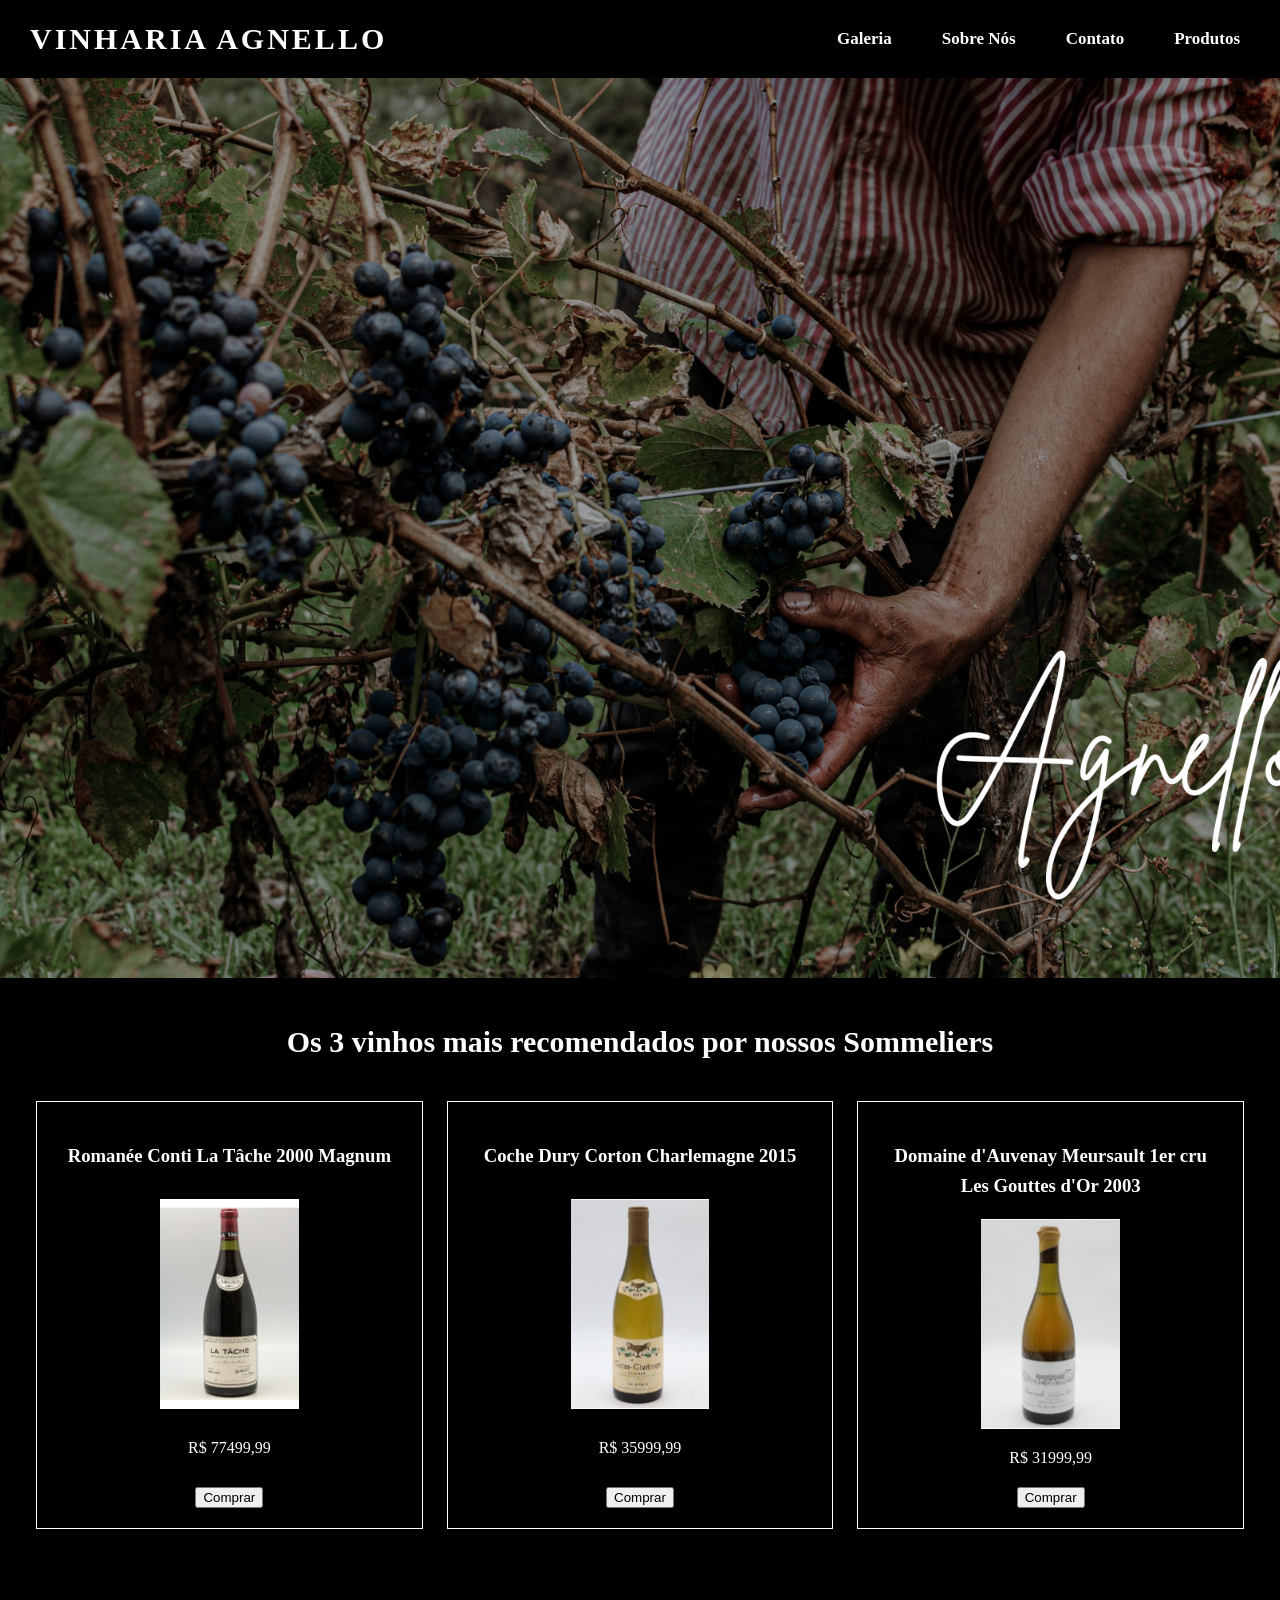
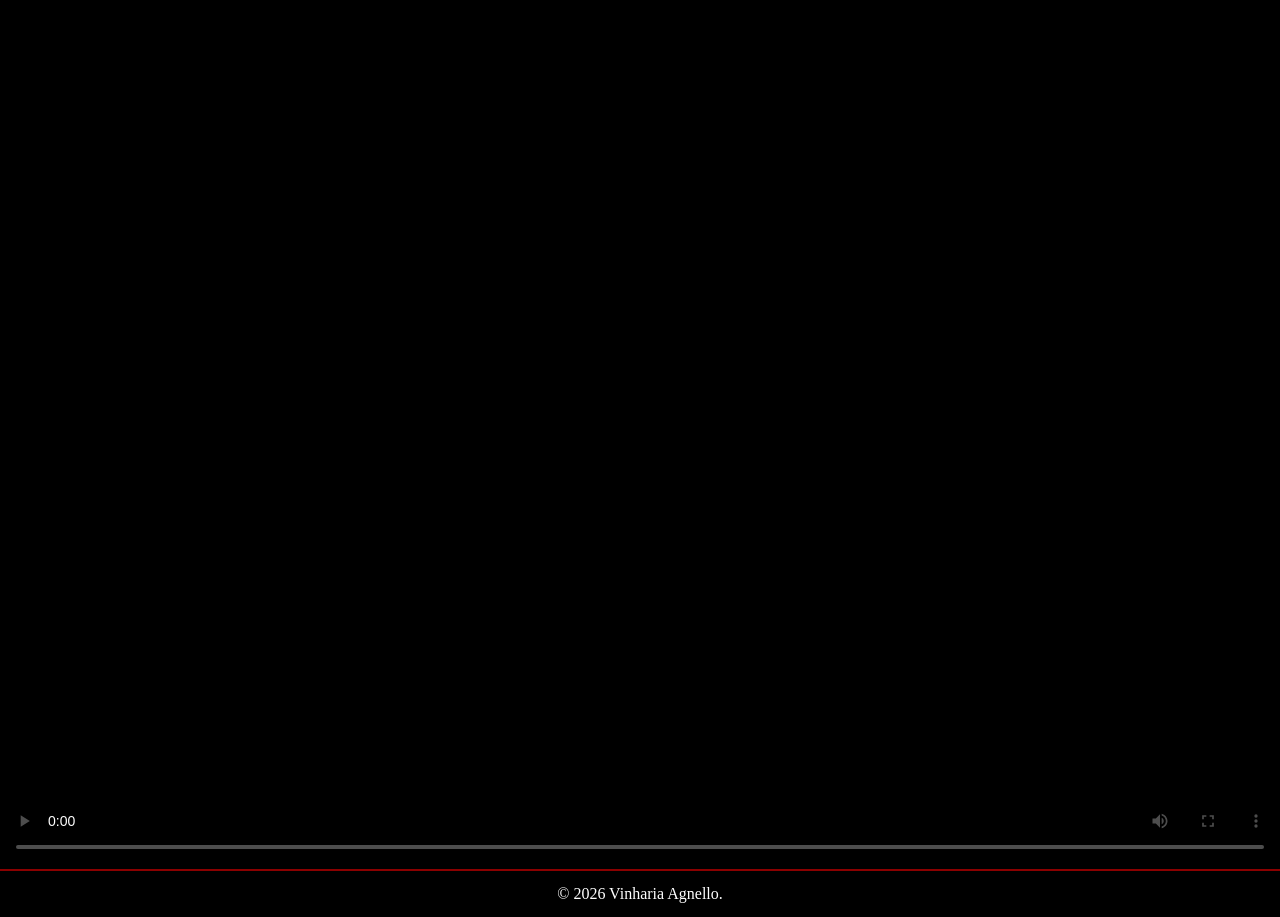
==== commit 9f8ec3a8: "fix: caminhos index arrumados" ====
--- a/index.html
+++ b/index.html
@@ -26,7 +26,7 @@
     </header>
 
     <main>
-        <img src="css/a1.png" alt="Imagem de uvas sendo colhidas com o logo agnello sob a imagem" />
+        <img src="/src/assets/img/a1.png" alt="Imagem de uvas sendo colhidas com o logo agnello sob a imagem" />
 
         <section id="top3">
             <h2>Os 3 vinhos mais recomendados por nossos Sommeliers</h2>
@@ -35,7 +35,7 @@
                 <!-- # PRIMEIRO VINHO -->
                 <li class="vinho">
                     <h3>Romanée Conti La Tâche 2000 Magnum</h3>
-                    <img src="css/latache2000.webp" alt="Vinho mais recomendado" />
+                    <img src="src/assets/img/latache2000.webp" alt="Vinho mais recomendado" />
                     <p class="preco">R$ 77499,99</p>
                     <button>Comprar</button>
                 </li>
@@ -43,7 +43,7 @@
                 <!-- # SEGUNDO VINHO -->
                 <li class="vinho">
                     <h3>Coche Dury Corton Charlemagne 2015</h3>
-                    <img src="css/cochedury.jpg" alt="Segundo vinho mais recomendado" />
+                    <img src="src/assets/img/cochedury.jpg" alt="Segundo vinho mais recomendado" />
                     <p class="preco">R$ 35999,99</p>
                     <button>Comprar</button>
                 </li>
@@ -51,7 +51,7 @@
                 <!-- # TERCEIRO  VINHO -->
                 <li class="vinho">
                     <h3>Domaine d'Auvenay Meursault 1er cru Les Gouttes d'Or 2003</h3>
-                    <img src="css/dauvenay.jpg" alt="Terceiro vinho mais recomendado" />
+                    <img src="src/assets/img/dauvenay.jpg" alt="Terceiro vinho mais recomendado" />
                     <p class="preco">R$ 31999,99</p>
                     <button>Comprar</button>
                 </li>
@@ -60,7 +60,7 @@
         <!--Vídeo -->
         <section id="video">
             <video controls poster="css/capa-video.png">
-                <source src="css/agnelo.mp4" type="video/mp4" />
+                <source src="src/assets/vid/agnelo.mp4" type="video/mp4" />
             </video>
         </section>
     </main>
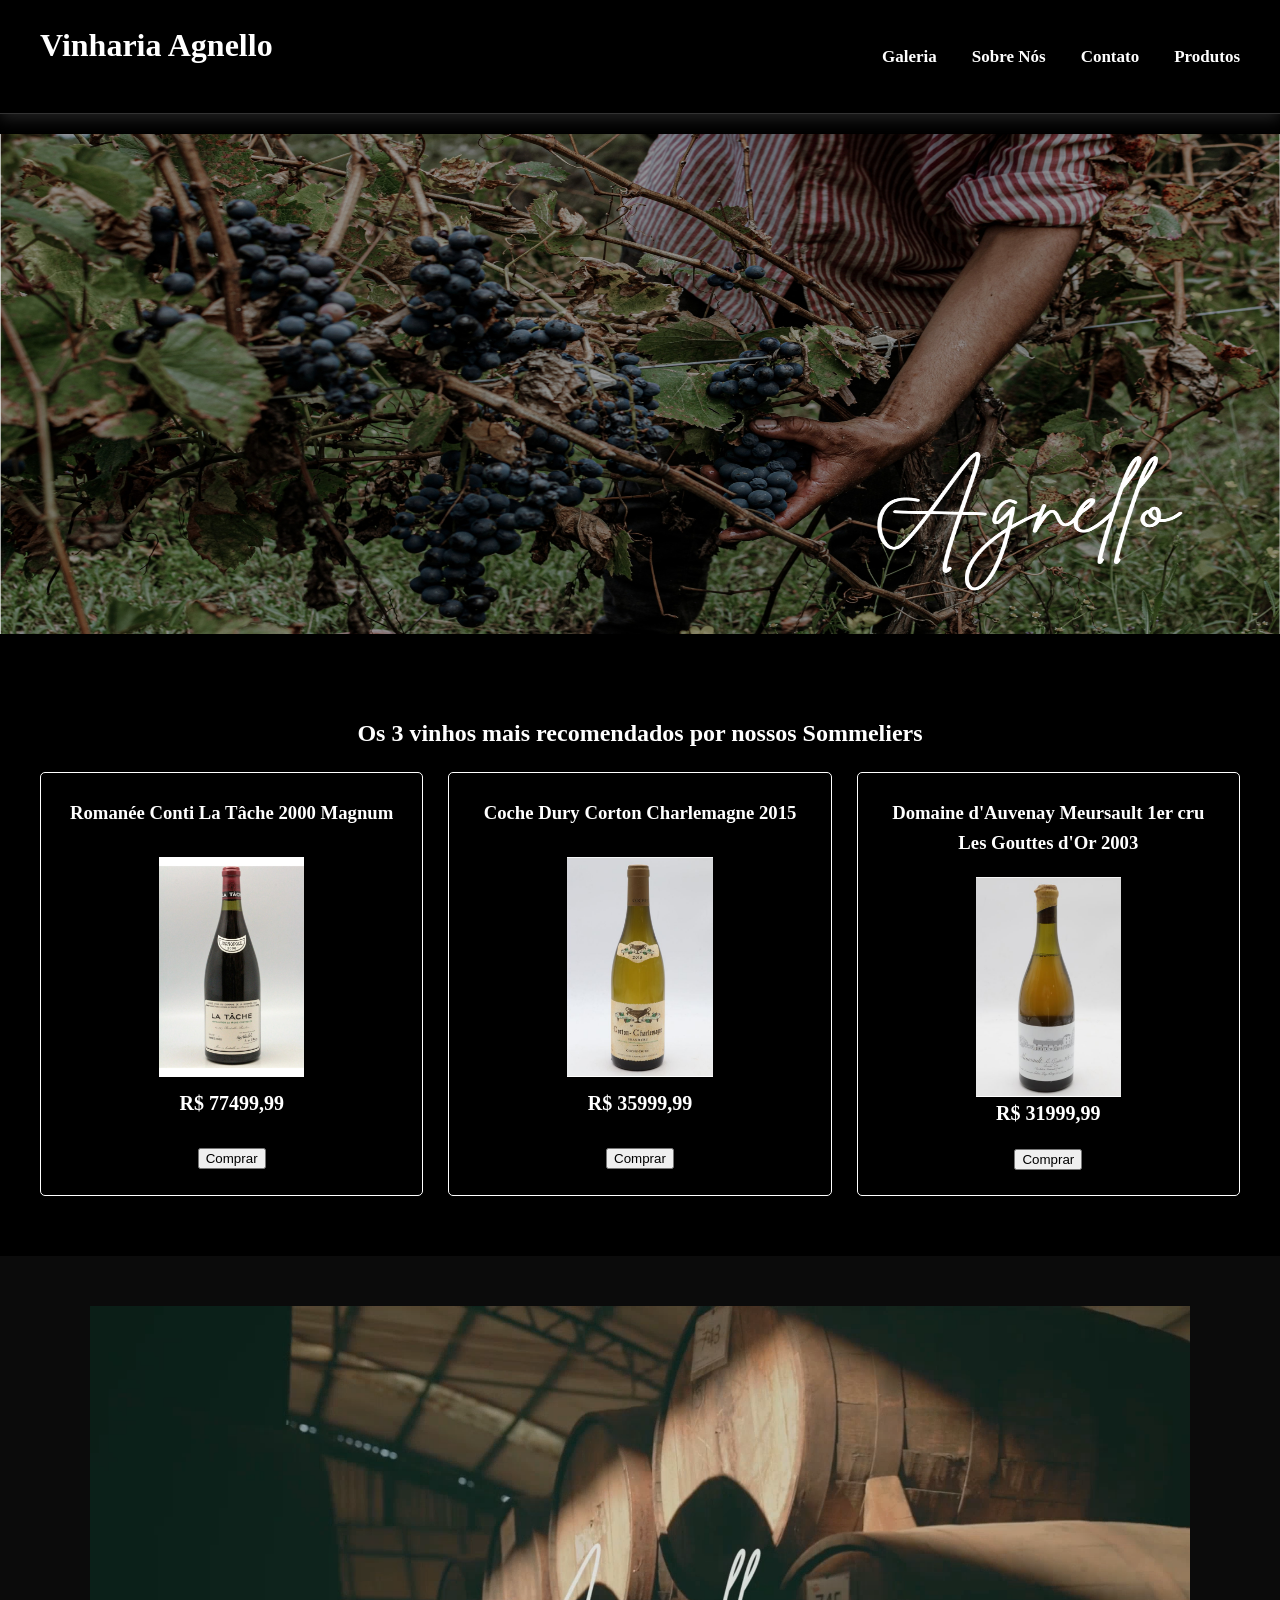
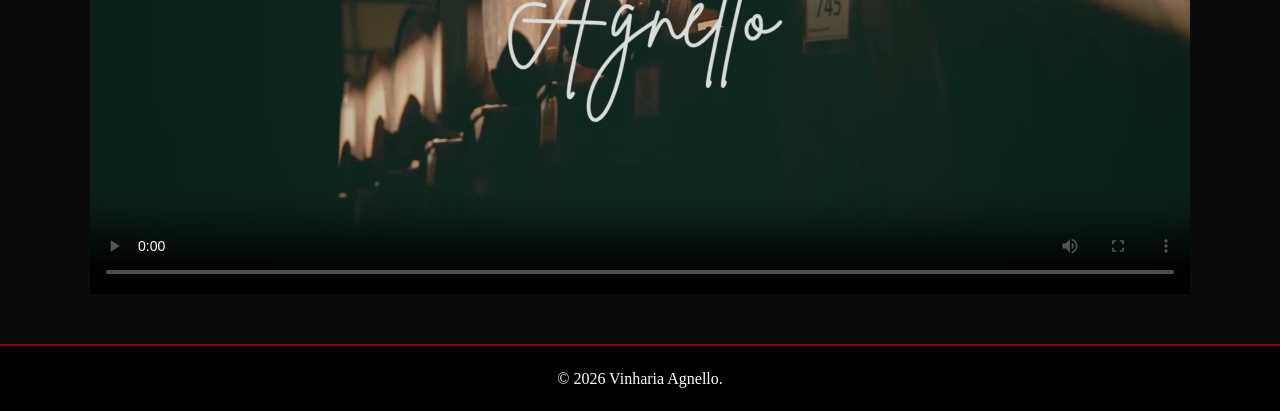
==== commit 0d55b52f: "Corrigindo capa do vídeo" ====
--- a/index.html
+++ b/index.html
@@ -30,7 +30,7 @@
 
         <section id="top3">
             <h2>Os 3 vinhos mais recomendados por nossos Sommeliers</h2>
-            
+
             <ol>
                 <!-- # PRIMEIRO VINHO -->
                 <li class="vinho">
@@ -59,7 +59,7 @@
         </section>
         <!--Vídeo -->
         <section id="video">
-            <video controls poster="css/capa-video.png">
+            <video controls poster="src/assets/img/capa-video.png">
                 <source src="src/assets/vid/agnelo.mp4" type="video/mp4" />
             </video>
         </section>
--- a/src/css/style.css
+++ b/src/css/style.css
@@ -1,5 +1,3 @@
-/*index*/
-
 * {
   box-sizing: border-box;
 }
@@ -20,46 +18,68 @@
   line-height: 1.6;
 }
 
+img {
+  max-width: 100%;
+}
+
+a {
+  color: #d00000;
+}
+
+h1,
+h2,
+h3,
+p {
+  margin-top: 0;
+}
+
 header {
   background: #000;
   color: #fff;
+
   display: flex;
   align-items: center;
   justify-content: space-between;
-  padding: 15px 30px;
-  box-shadow: 0 4px 15px rgba(255, 255, 255, 0.2);
-}
-
-header h1 {
-  color: #fff;
+  gap: 30px;
+
+  padding: 20px 40px;
+
+  border-bottom: 1px solid #333;
+  box-shadow: 0 4px 15px rgba(255, 255, 255, 0.15);
+}
+
+.logo {
+  color: #fff;
+  text-decoration: none;
+
   font-size: 30px;
+  font-weight: bold;
   letter-spacing: 3px;
-  margin: 0;
   text-transform: uppercase;
   white-space: nowrap;
 }
 
-nav {
-  background: #000;
-  padding: 10px;
-}
-
 nav ul {
   list-style: none;
+
   display: flex;
   justify-content: center;
   align-items: center;
-  gap: 50px;
+  gap: 35px;
   flex-wrap: wrap;
+
   margin: 0;
   padding: 0;
 }
 
 nav a {
-  color: rgb(255, 254, 254);
+  color: #fff;
   text-decoration: none;
+
   font-size: 17px;
   font-weight: bold;
+
+  transition: color 0.3s ease;
 }
 
 nav a:hover {
@@ -67,163 +87,270 @@
 }
 
 main {
-  width: 100vw;
-  max-width: none;
+  width: 100%;
+  background: #000;
+}
+
+.hero {
+  width: 100%;
+  height: 100vh;
+  overflow: hidden;
+}
+
+.hero img {
+  display: block;
+
+  width: 100%;
+  height: 100%;
+
+  object-fit: cover;
+  object-position: center;
+}
+
+#top3 {
+  width: 100%;
+
+  padding: 60px 40px;
+
+  background: #000;
+  color: #fff;
+
+  text-align: center;
+}
+
+#top3>h1 {
+  font-size: 30px;
+  margin-bottom: 40px;
+}
+
+#top3 ol {
+  width: 100%;
+
+  list-style: none;
+
+  display: grid;
+  grid-template-columns: repeat(3, minmax(0, 1fr));
+  gap: 25px;
+
   margin: 0;
   padding: 0;
+}
+
+.vinho {
+  min-width: 0;
+  min-height: 400px;
+
   background: #000;
-}
-
-main>img {
-  display: block;
-  width: 100vw;
-  max-width: none;
-  height: 100vh;
-  margin: 0;
-  padding: 0;
-  object-fit: cover;
-  object-position: center bottom;
-}
-
-main video {
-  display: block;
-  width: 100vw;
-  height: 100vh;
-  margin: 0;
-  padding: 0;
-  object-fit: cover;
-}
-
-main h2 {
-  text-align: center;
-}
-
-#top3 {
-  width: 100vw;
-  margin: 0;
-  padding: 40px 0;
-  background: #000;
-  color: #fff;
-  text-align: center;
-}
-
-#top3 h2 {
-  font-size: 30px;
-  color: #fff;
-  margin: 0 0 35px;
-}
-
-#top3 ol {
-  width: 100vw;
-  list-style: none;
-  display: grid;
-  grid-template-columns: repeat(3, 1fr);
-  gap: 24px;
-  margin: 0;
-  padding: 0 36px;
-}
-
-.vinho {
-  width: 100%;
-  min-height: 300px;
-  background: #000;
-  color: #fff;
+  color: #fff;
+
   border: 1px solid #fff;
-  border-radius: 0;
-  padding: 20px;
+  border-radius: 5px;
+
+  padding: 25px;
+
   display: flex;
   flex-direction: column;
   align-items: center;
   justify-content: space-between;
 }
 
+.vinho h2 {
+  font-size: 20px;
+  min-height: 65px;
+}
+
 .vinho img {
   width: 150px;
-  height: 210px;
+  height: 220px;
+
   object-fit: contain;
 }
 
-h4 {
+main>img {
+  width: 100%;
+  height: 500px;
+  display: block;
+  margin: 20px auto;
+}
+
+.preco {
+  color: #fff;
+
+  font-size: 20px;
+  font-weight: bold;
+}
+
+.botao {
+  display: inline-block;
+
+  padding: 12px 25px;
+
+  background: #d00000;
+  color: #fff;
+
+  border: none;
+  border-radius: 3px;
+
+  text-decoration: none;
+  font-weight: bold;
+
+  cursor: pointer;
+  transition: background 0.3s ease;
+}
+
+.botao:hover {
+  background: #8b0000;
+}
+
+#video {
+  width: 100%;
+  padding: 50px 30px;
+
   text-align: center;
-}
-
-/* Página contato */
-
+  background: #0b0b0b;
+}
+
+#video h2 {
+  color: #fff;
+  margin-bottom: 30px;
+}
+
+#video video {
+  display: block;
+
+  width: 100%;
+  max-width: 1100px;
+  height: auto;
+
+  margin: 0 auto;
+}
+
+#sobre,
+#diferencial,
+#transicao-digital,
 #contato_direto,
 #contato_pre-venda,
 #FAQ {
   width: 100%;
   max-width: 1200px;
+
   margin: 0 auto;
-  padding: 45px 30px;
-}
-
-#contato_direto {
-  text-align: center;
-}
-
-#contato_direto h1 {
-  color: #fff;
+  padding: 50px 30px;
+}
+
+#sobre h1,
+#contato_direto h1,
+.galeria h1,
+.produtos h1 {
+  color: #fff;
+
   font-size: 36px;
   letter-spacing: 2px;
-  margin: 0 0 25px;
-}
-
-#contato_direto img {
-  display: block;
-  width: 100%;
-  height: 60vh;
-  object-fit: cover;
-  object-position: center;
-  margin: 0 auto 30px;
-  border: 2px solid #8b0000;
-}
-
+  text-align: center;
+
+  margin-bottom: 35px;
+}
+
+#sobre h2,
+#diferencial h2,
+#transicao-digital h2,
 #contato_direto h2,
 #contato_pre-venda h2,
 #FAQ h2 {
   color: #fff;
+
   font-size: 25px;
   text-align: center;
+
   margin-bottom: 25px;
 }
 
+#sobre p,
+#transicao-digital p,
+#FAQ p {
+  color: #ddd;
+
+  background: #111;
+
+  padding: 20px;
+  margin: 20px 0;
+
+  border-left: 4px solid #d00000;
+}
+
+#sobre img,
+#contato_direto img {
+  display: block;
+
+  width: 80%;
+  height: 60vh;
+
+  object-fit: cover;
+  object-position: center;
+
+  margin: 0 auto 30px;
+
+  border: 2px solid #8b0000;
+}
+
+#diferencial ul,
 #contato_direto ul {
-  max-width: 700px;
+  max-width: 900px;
+
   list-style: none;
-  margin: 0 auto;
+
+  margin: 20px auto;
   padding: 20px;
+
   background: #111;
+
   border-left: 4px solid #d00000;
 }
 
+#diferencial li,
 #contato_direto li {
   margin: 10px 0;
 }
 
+#transicao-digital a,
 #contato_direto a {
   color: #d00000;
 }
 
+#Quem-somos img {
+  width: 1200px;
+  height: 370px;
+  object-fit: cover;
+  display: block;
+  margin: 20px auto;
+}
+
 #contato_pre-venda {
+  max-width: none;
   background: #0b0b0b;
+
   border-top: 1px solid #333;
   border-bottom: 1px solid #333;
 }
 
 #contato_pre-venda form {
   max-width: 850px;
+
   margin: 0 auto;
   padding: 30px;
+
   background: #111;
+
   border: 1px solid #555;
   border-radius: 5px;
 }
 
 #contato_pre-venda label {
   display: block;
+
   margin-top: 18px;
   margin-bottom: 6px;
+
   color: #fff;
   font-weight: bold;
 }
@@ -231,11 +358,15 @@
 #contato_pre-venda input,
 #contato_pre-venda textarea {
   width: 100%;
+
   padding: 12px;
+
   background: #222;
   color: #fff;
+
   border: 1px solid #777;
   border-radius: 3px;
+
   font-family: Georgia, "Times New Roman", serif;
   font-size: 15px;
 }
@@ -253,47 +384,175 @@
 
 #contato_pre-venda button {
   display: block;
+
   margin: 25px auto 0;
   padding: 12px 28px;
+
   background: #d00000;
   color: #fff;
+
   border: none;
   border-radius: 3px;
+
   font-family: Georgia, "Times New Roman", serif;
   font-weight: bold;
+
   cursor: pointer;
+  transition: background 0.3s ease;
 }
 
 #contato_pre-venda button:hover {
   background: #8b0000;
 }
 
-#FAQ {
+#FAQ h3 {
+  color: #d00000;
+  margin-top: 30px;
+}
+
+#FAQ table {
+  width: 100%;
+  max-width: 700px;
+
+  margin: 20px auto;
+
+  border-collapse: collapse;
+
+  background: #111;
+}
+
+#FAQ th,
+#FAQ td {
+  padding: 14px;
+
+  border: 1px solid #555;
   text-align: left;
 }
 
-#FAQ h2 {
+#FAQ th {
+  background: #8b0000;
+  color: #fff;
+}
+
+.galeria {
+  width: 90%;
+  max-width: 1200px;
+
+  margin: 0 auto;
+  padding: 50px 0;
+}
+
+.galeria h1 {
+  margin-bottom: 35px;
+}
+
+.galeria-imagens {
+  display: grid;
+
+  grid-template-columns: repeat(3, minmax(0, 1fr));
+
+  gap: 20px;
+}
+
+.galeria-imagens section {
+  width: 100%;
+  height: 250px;
+
+  overflow: hidden;
+
+  background: #111;
+
+  border: 2px solid #8b0000;
+  border-radius: 5px;
+}
+
+.galeria-imagens img {
+  display: block;
+
+  width: 100%;
+  height: 100%;
+
+  object-fit: cover;
+  object-position: center;
+
+  transition: transform 0.3s ease;
+}
+
+.galeria-imagens img:hover {
+  transform: scale(1.05);
+}
+
+.produtos {
+  width: 90%;
+  max-width: 1200px;
+
+  margin: 0 auto;
+  padding: 50px 0;
+
+  display: grid;
+  grid-template-columns: repeat(4, minmax(0, 1fr));
+
+  gap: 25px;
+}
+
+.produtos h1 {
+  grid-column: 1 / -1;
+}
+
+.produtoImagem {
+  min-width: 0;
+
+  background: #111;
+
+  border: 1px solid #555;
+  border-radius: 5px;
+
+  padding: 20px;
+
+  display: flex;
+  flex-direction: column;
+  align-items: center;
+  justify-content: space-between;
+
+  text-align: center;
+}
+
+
+#Quem-somos h1,
+#contato_direto h1,
+.galeria h1,
+.produtos h1 {
+  color: #fff;
+  font-size: 36px;
+  letter-spacing: 2px;
   text-align: center;
   margin-bottom: 35px;
 }
 
-#FAQ h3 {
-  color: #d00000;
-  margin-top: 25px;
-}
-
-#FAQ p {
-  color: #ddd;
-  background: #111;
-  padding: 15px 20px;
-  border-left: 3px solid #8b0000;
+.produtoImagem img {
+  width: 100%;
+  height: 250px;
+
+  object-fit: contain;
+}
+
+.produtoImagem h2 {
+  font-size: 20px;
+  color: #fff;
+}
+
+.produtoImagem .preco {
+  font-size: 18px;
 }
 
 footer {
   background: #000;
   color: #fff;
-  padding: 10px;
+
+  padding: 20px;
+
   text-align: center;
+
   border-top: 2px solid #8b0000;
 }
 
@@ -301,33 +560,109 @@
   margin: 0;
 }
 
-@media (max-width: 700px) {
+@media (max-width: 1000px) {
+
   header {
     flex-direction: column;
-    gap: 15px;
-    padding: 20px;
+    padding: 25px;
+  }
+
+  .logo {
+    font-size: 25px;
   }
 
   nav ul {
-    gap: 15px;
-    justify-content: center;
+    gap: 20px;
+  }
+
+  #top3 ol {
+    grid-template-columns: repeat(2, minmax(0, 1fr));
+  }
+
+  .produtos {
+    grid-template-columns: repeat(2, minmax(0, 1fr));
+  }
+
+  .galeria-imagens {
+    grid-template-columns: repeat(2, minmax(0, 1fr));
+  }
+
+}
+
+@media (max-width: 600px) {
+
+  header {
+    padding: 25px 15px;
+    gap: 20px;
+  }
+
+  .logo {
+    font-size: 22px;
+    text-align: center;
+  }
+
+  nav ul {
+    gap: 12px;
   }
 
   nav a {
     font-size: 14px;
   }
 
+  .hero {
+    height: auto;
+  }
+
+  .hero img {
+    height: auto;
+  }
+
+  #top3 {
+    padding: 40px 15px;
+  }
+
+  #top3>h1 {
+    font-size: 24px;
+  }
+
   #top3 ol {
     grid-template-columns: 1fr;
-    padding: 0 15px;
-  }
-
+  }
+
+  .vinho {
+    min-height: 350px;
+  }
+
+  #video {
+    padding: 35px 15px;
+  }
+
+  #sobre,
+  #diferencial,
+  #transicao-digital,
   #contato_direto,
   #contato_pre-venda,
   #FAQ {
-    padding: 30px 15px;
-  }
-
+    padding: 35px 15px;
+  }
+
+  #sobre h1,
+  #contato_direto h1,
+  .galeria h1,
+  .produtos h1 {
+    font-size: 28px;
+  }
+
+  #sobre h2,
+  #diferencial h2,
+  #transicao-digital h2,
+  #contato_direto h2,
+  #contato_pre-venda h2,
+  #FAQ h2 {
+    font-size: 22px;
+  }
+
+  #sobre img,
   #contato_direto img {
     height: 40vh;
   }
@@ -335,265 +670,29 @@
   #contato_pre-venda form {
     padding: 20px;
   }
-}
-
-/*Sobre*/
-
-#sobre {
-  width: 100%;
-  max-width: 1200px;
-  margin: 0 auto;
-  padding: 45px 30px;
-}
-
-#sobre h1 {
-  color: #fff;
-  font-size: 36px;
-  letter-spacing: 2px;
-  text-align: center;
-  margin: 0 0 30px;
-}
-
-#sobre h2 {
-  color: #fff;
-  font-size: 25px;
-  text-align: center;
-  margin: 35px 0 20px;
-}
-
-#sobre p {
-  color: #ddd;
-  background: #111;
-  padding: 20px;
-  margin: 20px 0;
-  border-left: 4px solid #d00000;
-  line-height: 1.6;
-}
-
-#sobre img {
-  display: block;
-  width: 100%;
-  height: 60vh;
-  object-fit: cover;
-  object-position: center;
-  margin: 0 auto 30px;
-  border: 2px solid #8b0000;
-}
-
-#sobre ul {
-  max-width: 900px;
-  list-style: none;
-  margin: 20px auto;
-  padding: 20px;
-  background: #111;
-  border-left: 4px solid #d00000;
-}
-
-#sobre li {
-  color: #ddd;
-  margin: 10px 0;
-}
-
-/* Destaques */
-#sobre strong {
-  color: #d00000;
-}
-
-@media (max-width: 700px) {
-
-  #sobre {
-    padding: 30px 15px;
-  }
-
-  #sobre h1 {
-    font-size: 28px;
-  }
-
-  #sobre h2 {
-    font-size: 22px;
-  }
-
-  #sobre p {
-    font-size: 15px;
-  }
-
-  #sobre img {
-    height: 40vh;
-  }
-
-  #sobre ul {
-    padding: 15px;
-  }
-}
-
-/*Galeria*/
-
-/* =========================
-   GALERIA
-   ========================= */
-
-.galeria {
-  width: 90%;
-  max-width: 1100px;
-  margin: 0 auto;
-  padding: 40px 0;
-
-  display: grid;
-  grid-template-columns: repeat(3, 1fr);
-  gap: 25px;
-}
-
-/* Título */
-.galeria h1 {
-  grid-column: 1 / -1;
-
-  color: #fff;
-  font-size: 36px;
-  text-align: center;
-
-  margin: 0 0 20px;
-}
-
-/* Cada imagem */
-.galeria section {
-  width: 100%;
-  height: 230px;
-
-  margin: 0;
-  padding: 0;
-
-  background: #111;
-  border: 2px solid #8b0000;
-
-  overflow: hidden;
-}
-
-/* Imagem */
-.galeria section img {
-  display: block;
-
-  width: 100%;
-  height: 100%;
-
-  object-fit: cover;
-  object-position: center;
-
-  margin: 0;
-  padding: 0;
-
-  border: none;
-
-  transition: transform 0.3s ease;
-}
-
-/* Zoom suave */
-.galeria section img:hover {
-  transform: scale(1.05);
-}
-
-
-/* =========================
-   TABLET
-   ========================= */
-
-@media (max-width: 900px) {
 
   .galeria {
     width: 90%;
-    grid-template-columns: repeat(2, 1fr);
-    gap: 20px;
-  }
-
-  .galeria section {
+    padding: 35px 0;
+  }
+
+  .galeria-imagens {
+    grid-template-columns: 1fr;
+    gap: 15px;
+  }
+
+  .galeria-imagens section {
     height: 220px;
   }
 
-}
-
-
-/* =========================
-   CELULAR
-   ========================= */
-
-@media (max-width: 700px) {
-
-  .galeria {
+  .produtos {
     width: 90%;
     grid-template-columns: 1fr;
-    gap: 20px;
-    padding: 30px 0;
-  }
-
-  .galeria h1 {
-    font-size: 28px;
-  }
-
-  .galeria section {
-    height: 220px;
-  }
-
-} 
-
-/*equipe*/
-
-body>h4 {
-  width: 100%;
-  max-width: 900px;
-  margin: 20px auto;
-  padding: 20px 25px;
-
-  background: #111;
-  color: #fff;
-
-  border-left: 4px solid #d00000;
-  border-top: 1px solid #333;
-  border-right: 1px solid #333;
-  border-bottom: 1px solid #333;
-
-  font-size: 18px;
-  font-weight: bold;
-  letter-spacing: 1px;
-  text-align: left;
-
-  transition: 0.3s;
-}
-
-body>h4:first-of-type {
-  margin-top: 50px;
-}
-
-body>h4:hover {
-  background: #181818;
-  border-left-color: #8b0000;
-  transform: translateX(5px);
-}
-
-body>h4:first-of-type::before {
-  content: "Equipe Vinharia Agnello";
-  display: block;
-
-  color: #fff;
-  font-size: 28px;
-  text-align: center;
-  letter-spacing: 2px;
-
-  margin-bottom: 35px;
-}
-
-@media (max-width: 700px) {
-
-  body>h4 {
-    width: 90%;
-    padding: 16px 20px;
-    font-size: 16px;
-  }
-
-  body>h4:first-of-type {
-    margin-top: 30px;
-  }
-
-  body>h4:first-of-type::before {
-    font-size: 23px;
-    margin-bottom: 25px;
-  }
+    padding: 35px 0;
+  }
+
+  .produtoImagem img {
+    height: 280px;
+  }
+
 }
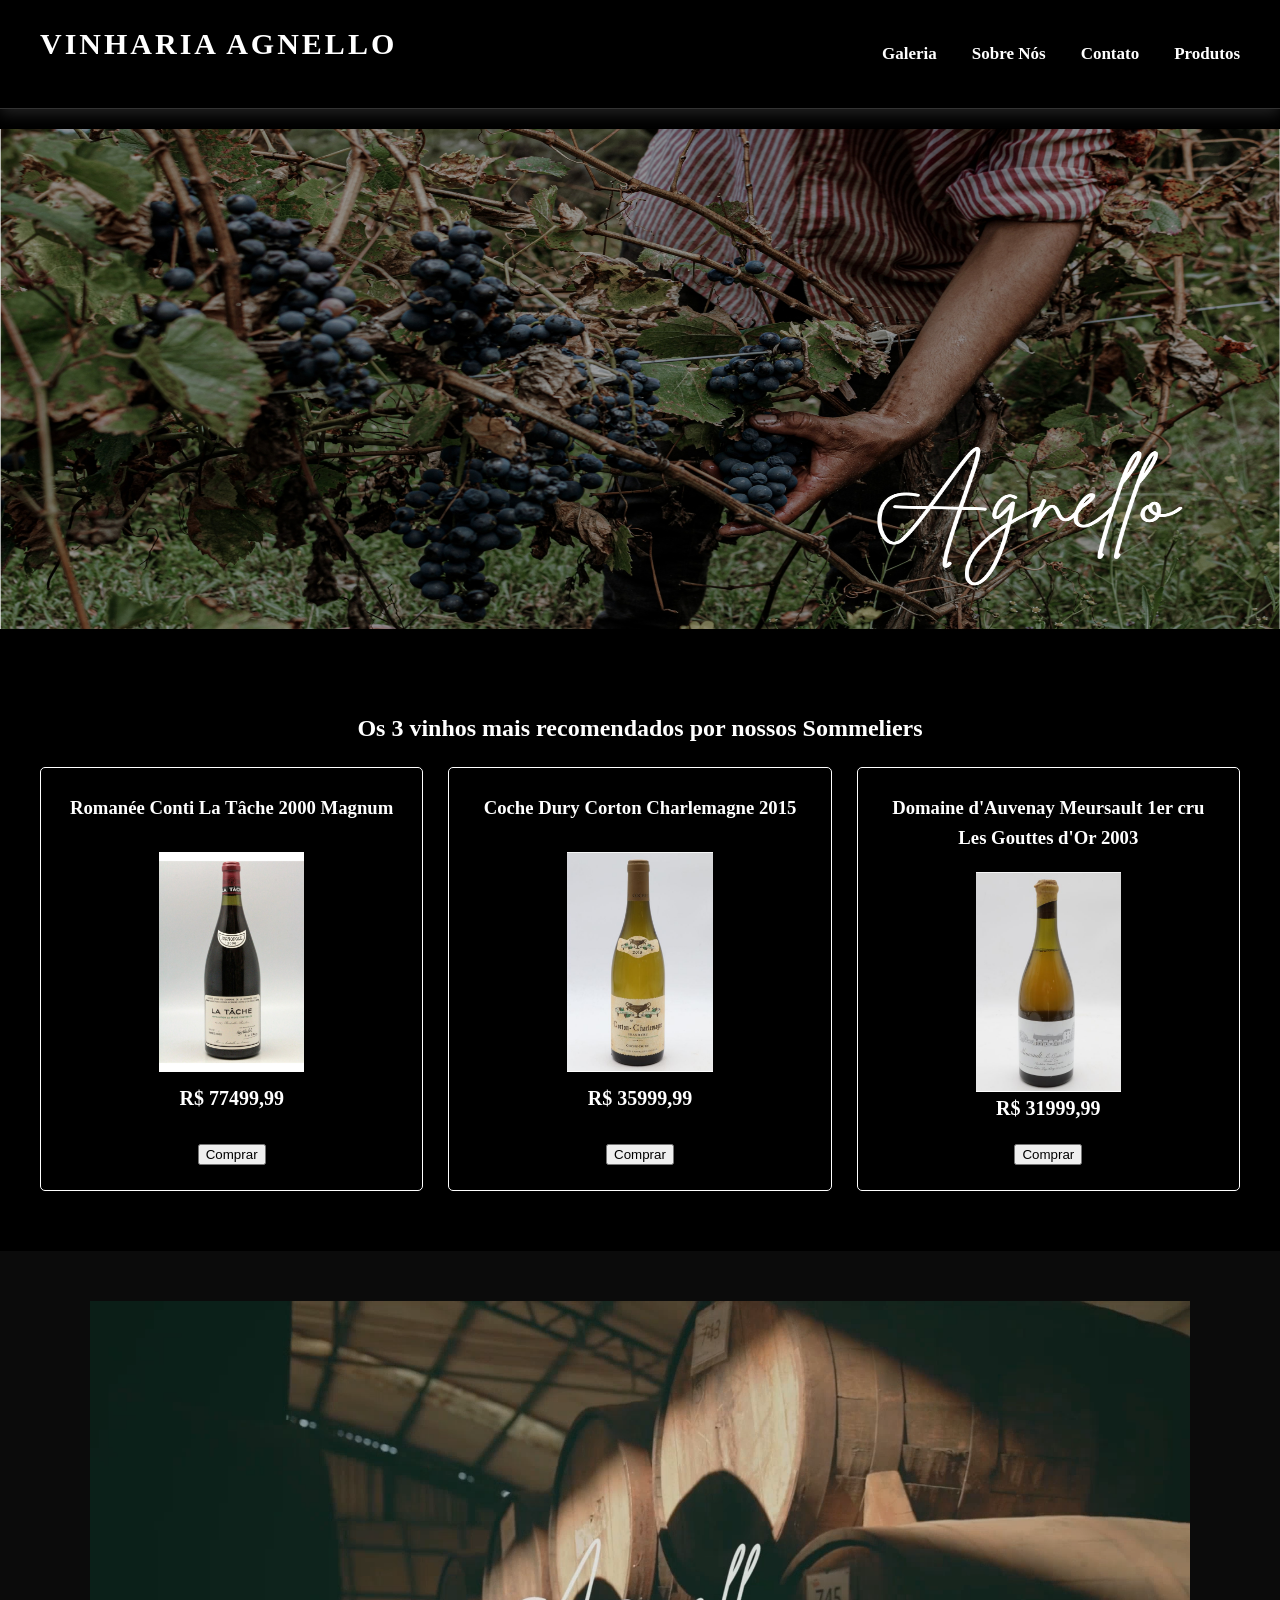
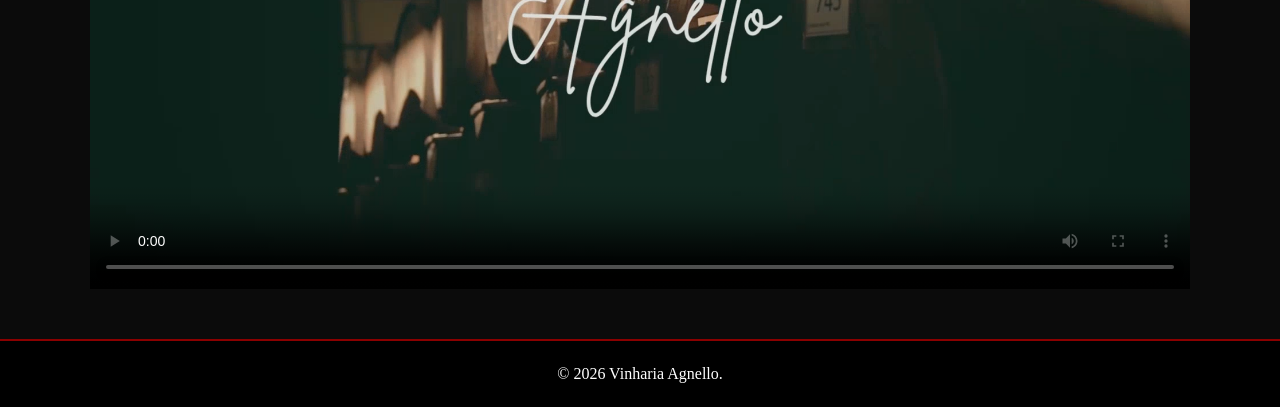
==== commit abe90d84: "Correções finais na classe do logo e padronização dos navs" ====
--- a/index.html
+++ b/index.html
@@ -13,7 +13,7 @@
 
 <body>
     <header>
-        <h1>Vinharia Agnello</h1>
+        <h1 class="logo">Vinharia Agnello</h1>
         <!--Texto principal-->
         <nav>
             <ul>
@@ -26,7 +26,7 @@
     </header>
 
     <main>
-        <img src="/src/assets/img/a1.png" alt="Imagem de uvas sendo colhidas com o logo agnello sob a imagem" />
+        <img src="src/assets/img/a1.png" alt="Imagem de uvas sendo colhidas com o logo agnello sob a imagem" />
 
         <section id="top3">
             <h2>Os 3 vinhos mais recomendados por nossos Sommeliers</h2>
